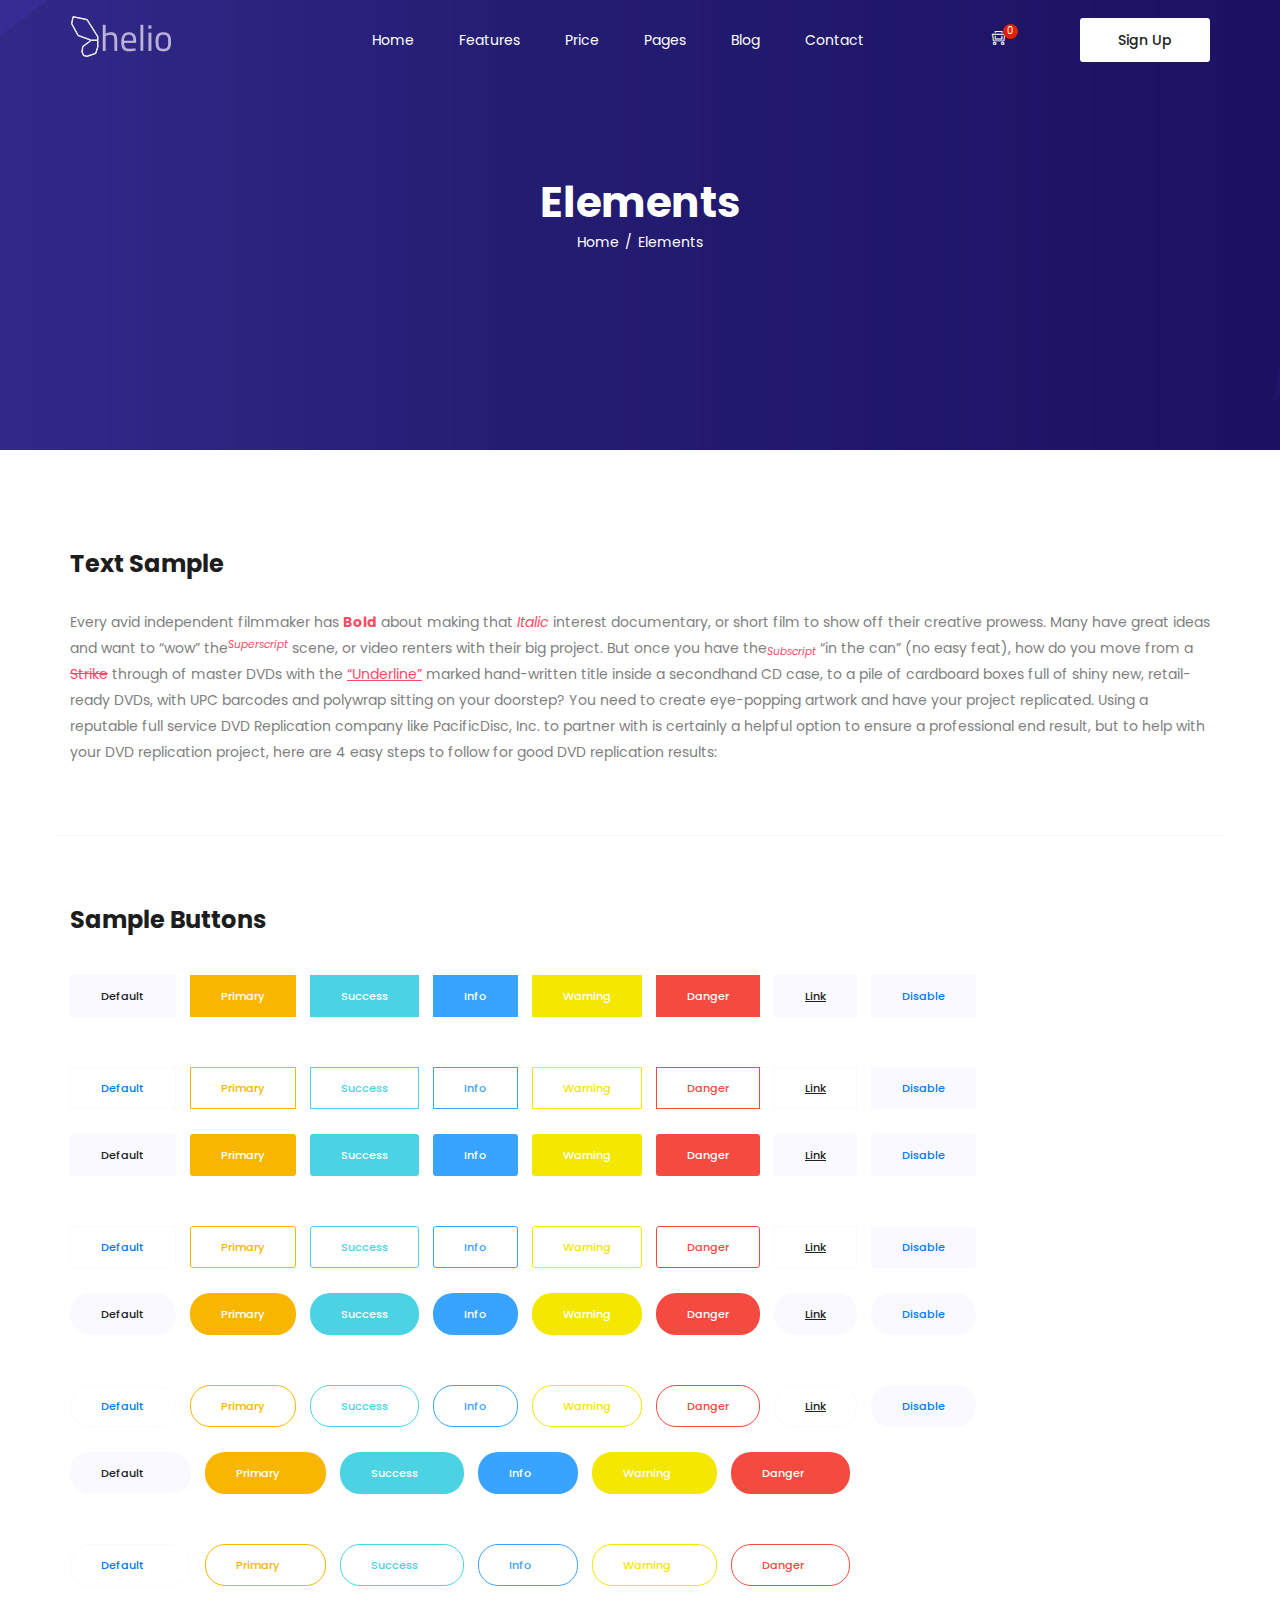
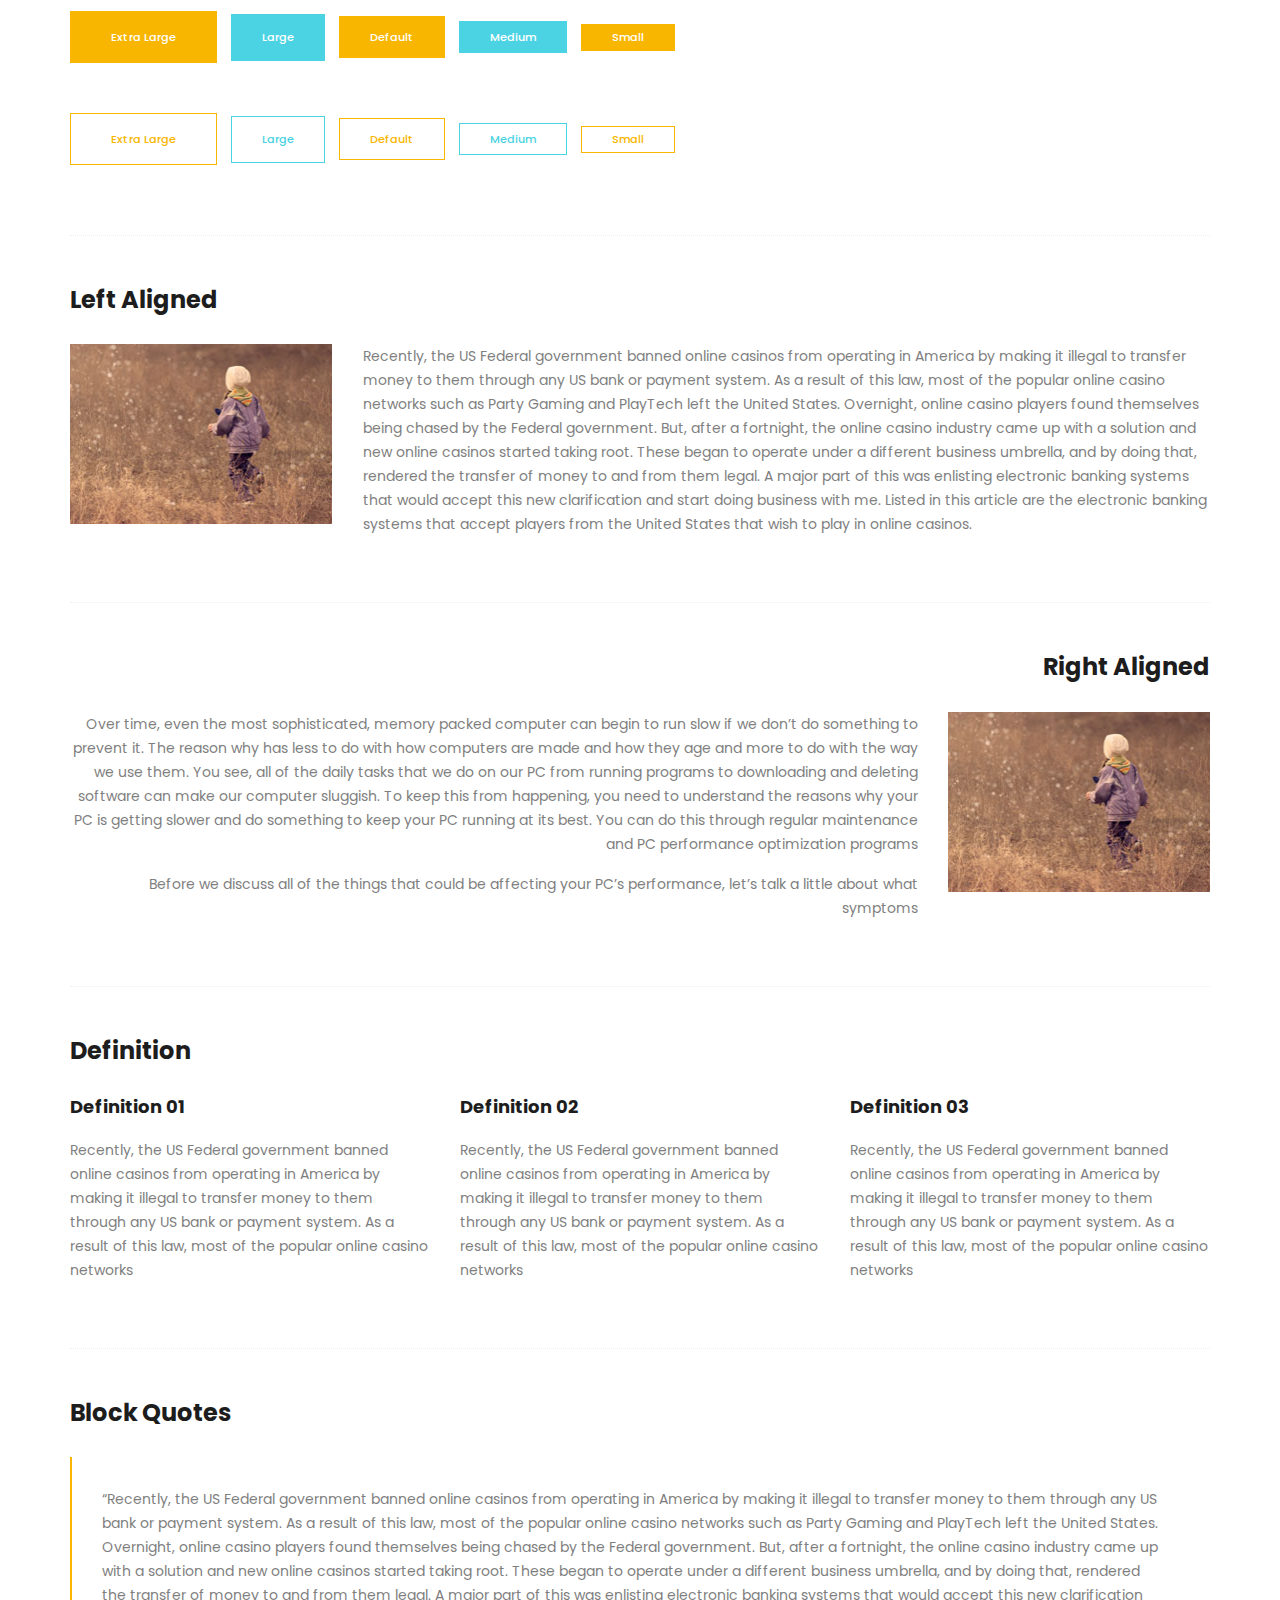
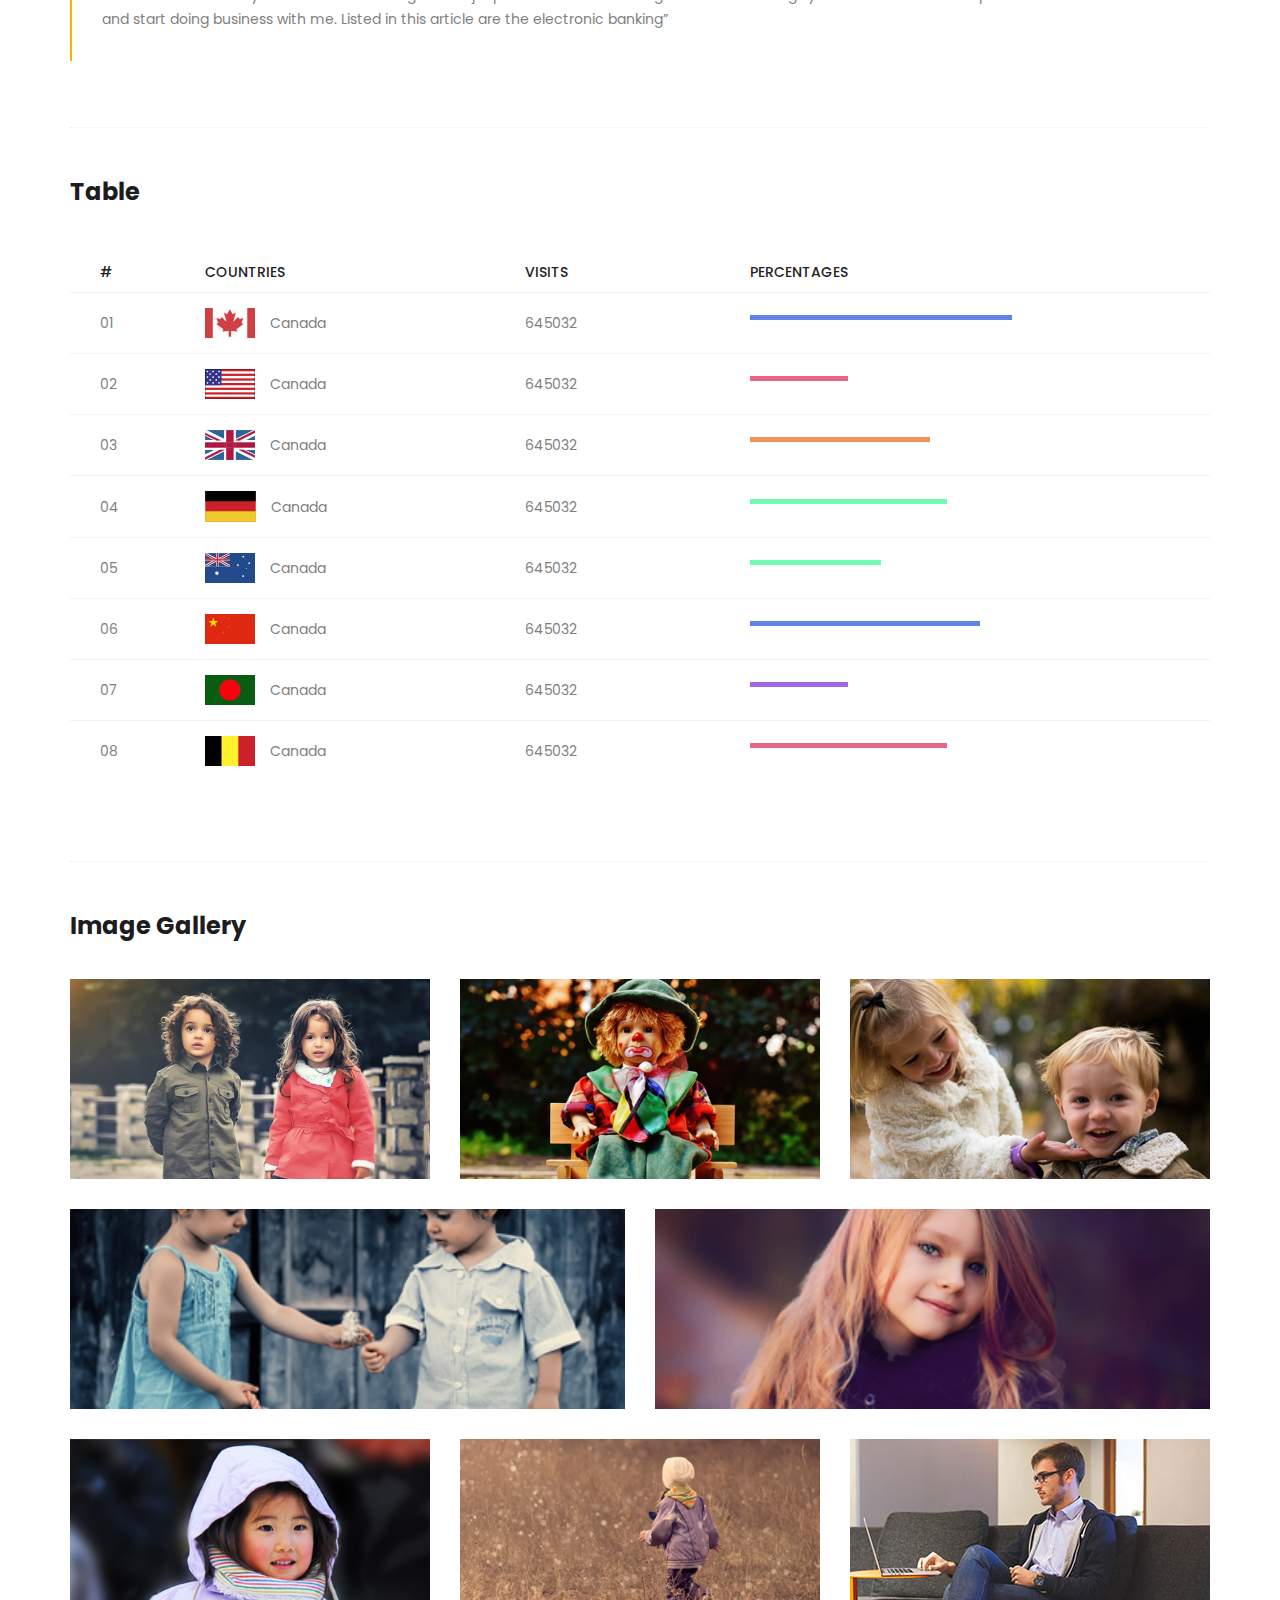
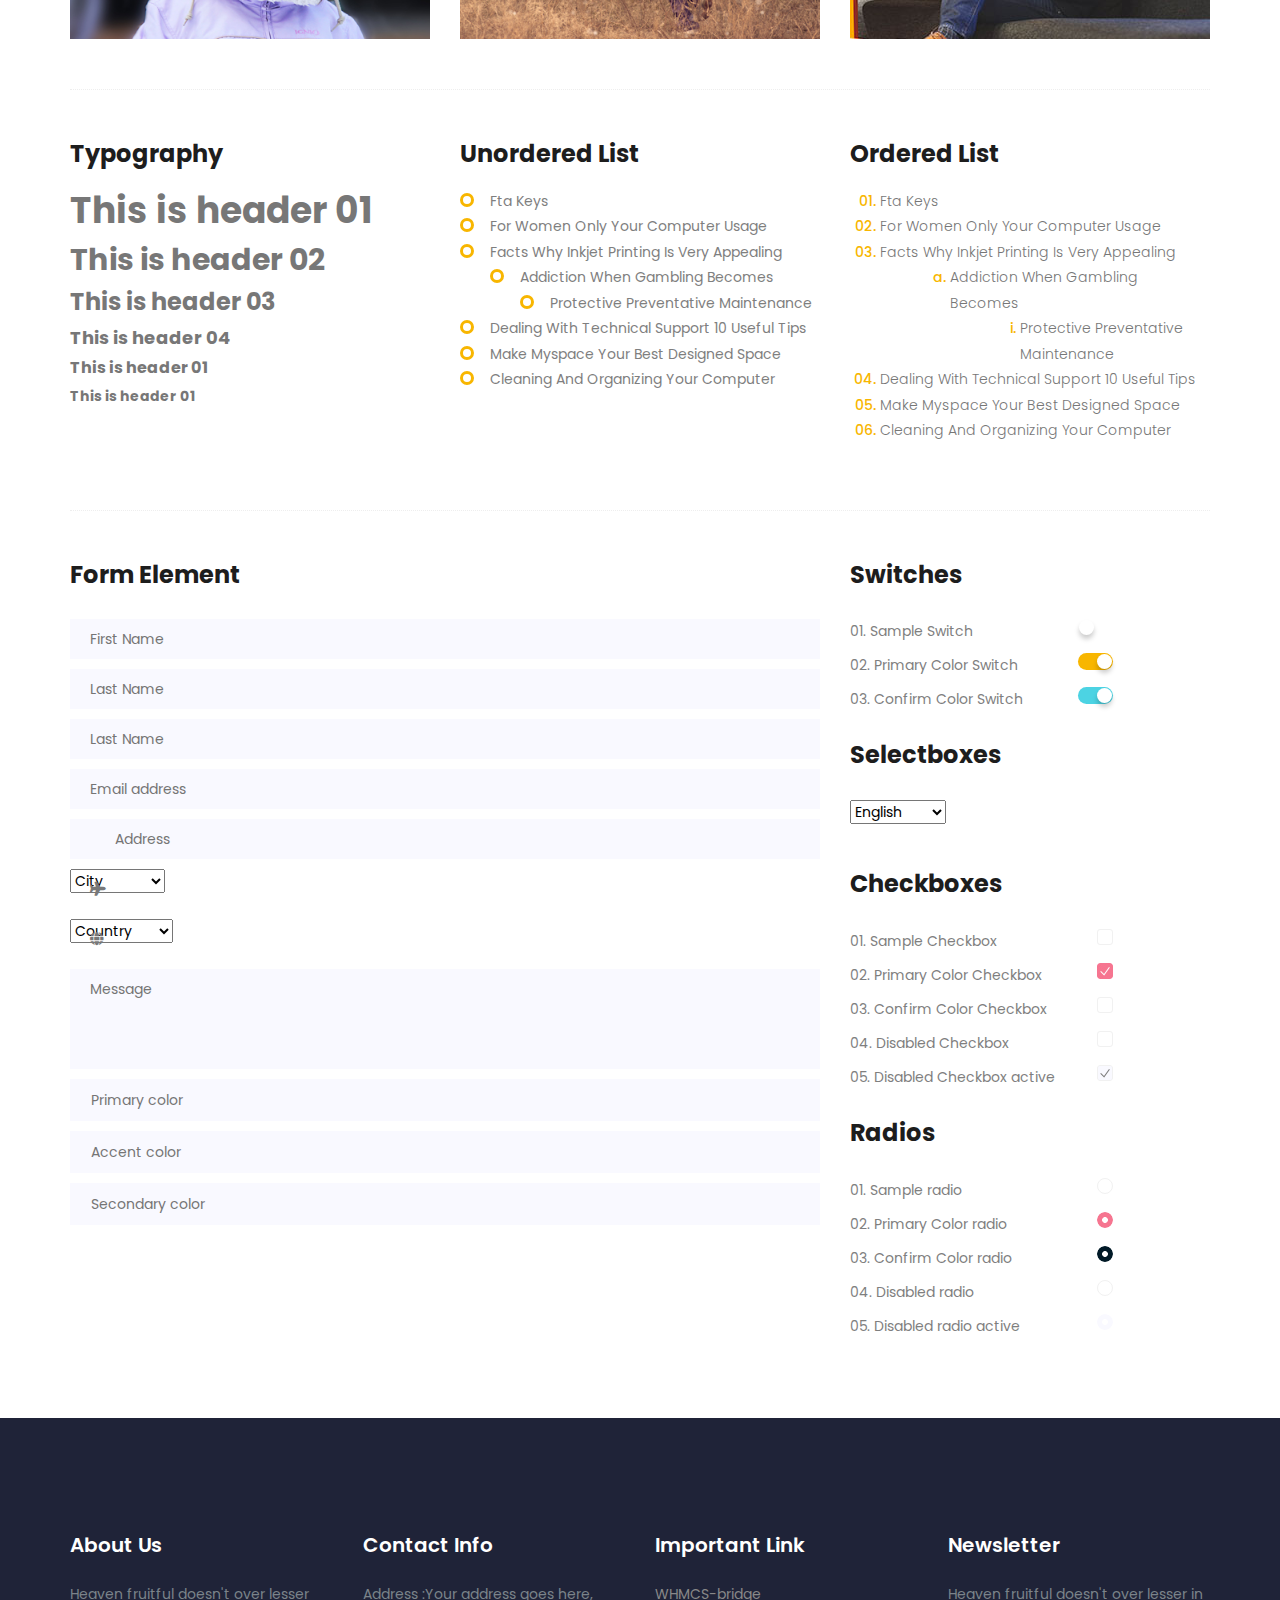
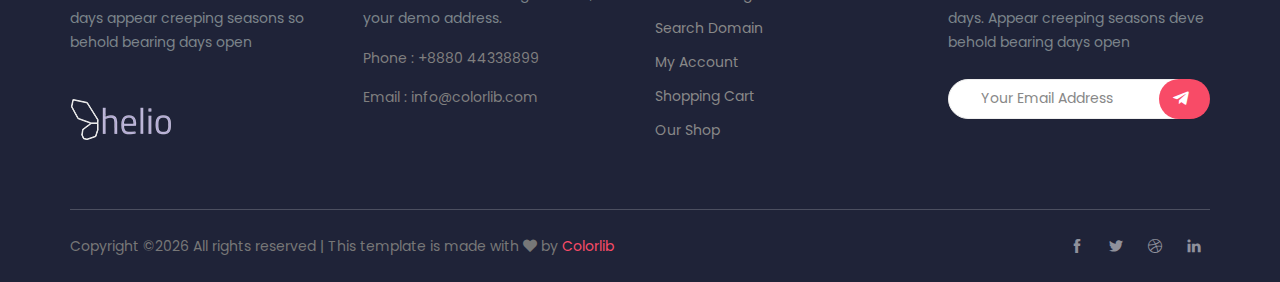
==== element.html @ bdad7393 "Helio" ====
<!doctype html>
<html lang="en">
<head>
    <!-- Required meta tags -->
    <meta charset="utf-8">
    <meta name="viewport" content="width=device-width, initial-scale=1, shrink-to-fit=no">
    <link rel="icon" href="img/favicon.png" type="image/png">
    <title>Favison SAAS</title>
    <!-- Bootstrap CSS -->
    <link rel="stylesheet" href="css/bootstrap.css">
    <link rel="stylesheet" href="css/themify-icons.css">
    <link rel="stylesheet" href="vendors/fontawesome/css/all.min.css">
    <link rel="stylesheet" href="vendors/owl-carousel/owl.carousel.min.css">
    <link rel="stylesheet" href="vendors/animate-css/animate.css">
    <!-- main css -->
    <link rel="stylesheet" href="css/style.css">
    <link rel="stylesheet" href="css/responsive.css">
</head>
<body>

    <!--================Header Menu Area =================-->
    <header class="header_area">    
        <div class="main_menu">
            <nav class="navbar navbar-expand-lg navbar-light">
                <div class="container">
                    <!-- Brand and toggle get grouped for better mobile display -->
                    <a class="navbar-brand logo_h" href="index.html"><img src="img/logo.png" alt=""></a>
                    <button class="navbar-toggler" type="button" data-toggle="collapse" data-target="#navbarSupportedContent" aria-controls="navbarSupportedContent" aria-expanded="false" aria-label="Toggle navigation">
                        <span class="icon-bar"></span>
                        <span class="icon-bar"></span>
                        <span class="icon-bar"></span>
                    </button>
                    <!-- Collect the nav links, forms, and other content for toggling -->
                    <div class="collapse navbar-collapse offset" id="navbarSupportedContent">
                        <ul class="nav navbar-nav menu_nav ml-auto">
                            <li class="nav-item"><a class="nav-link" href="index.html">Home</a></li> 
                            <li class="nav-item"><a class="nav-link" href="feature.html">Features</a></li> 
                            <li class="nav-item"><a class="nav-link" href="price.html">Price</a></li>     
                            <li class="nav-item submenu dropdown">
                                <a href="#" class="nav-link dropdown-toggle" data-toggle="dropdown" role="button" aria-haspopup="true" aria-expanded="false">Pages</a>
                                <ul class="dropdown-menu">
                                    <li class="nav-item"><a class="nav-link" href="feature.html">Features</a></li> 
                                    <li class="nav-item"><a class="nav-link" href="price.html">Price</a></li>
                                    <li class="nav-item"><a class="nav-link" href="element.html">Element</a></li>
                                </ul>
                            </li>
                            <li class="nav-item submenu dropdown">
                                <a href="#" class="nav-link dropdown-toggle" data-toggle="dropdown" role="button" aria-haspopup="true" aria-expanded="false">Blog</a>
                                <ul class="dropdown-menu">
                                    <li class="nav-item"><a class="nav-link" href="blog.html">Blog</a></li>
                                    <li class="nav-item"><a class="nav-link" href="single-blog.html">Blog Details</a></li>
                                </ul>
                            </li> 
                            <li class="nav-item"><a class="nav-link" href="contact.html">Contact</a></li>
                        </ul>
                    </div>
                    <div class="right-button">
                        <ul>
                            <li class="shop-icon"><a href="#"><i class="ti-shopping-cart-full"></i><span>0</span></a></li>
                            <li><a class="sign_up" href="">Sign Up</a></li>
                        </ul>
                    </div> 
                </div>
            </nav>
        </div>
    </header>
    <!--================Header Menu Area =================-->


    <!--================Hero Banner Area Start =================-->
    <section class="hero-banner d-flex align-items-center">
        <div class="container text-center">
            <h2>Elements</h2>
            <nav aria-label="breadcrumb" class="banner-breadcrumb">
                <ol class="breadcrumb">
                    <li class="breadcrumb-item"><a href="#">Home</a></li>
                    <li class="breadcrumb-item active" aria-current="page">Elements</li>
                </ol>
            </nav>
        </div>
    </section>
    <!--================Hero Banner Area End =================-->


        <!-- Start Sample Area -->
      <section class="sample-text-area">
        <div class="container">
          <h3 class="text-heading title_color">Text Sample</h3>
          <p class="sample-text">
            Every avid independent filmmaker has <b>Bold</b> about making that <i>Italic</i> interest documentary, or short film to show off their creative prowess. Many have great ideas and want to “wow” the<sup>Superscript</sup> scene, or video renters with their big project.  But once you have the<sub>Subscript</sub> “in the can” (no easy feat), how do you move from a <del>Strike</del> through of master DVDs with the <u>“Underline”</u> marked hand-written title inside a secondhand CD case, to a pile of cardboard boxes full of shiny new, retail-ready DVDs, with UPC barcodes and polywrap sitting on your doorstep?  You need to create eye-popping artwork and have your project replicated. Using a reputable full service DVD Replication company like PacificDisc, Inc. to partner with is certainly a helpful option to ensure a professional end result, but to help with your DVD replication project, here are 4 easy steps to follow for good DVD replication results: 

          </p>
        </div>
      </section>
      <!-- End Sample Area -->
      <!-- Start Button -->
      <section class="button-area">
        <div class="container border-top-generic">
          <h3 class="text-heading title_color">Sample Buttons</h3>
          <div class="button-group-area">
            <a href="#" class="genric-btn default">Default</a>
            <a href="#" class="genric-btn primary">Primary</a>
            <a href="#" class="genric-btn success">Success</a>
            <a href="#" class="genric-btn info">Info</a>
            <a href="#" class="genric-btn warning">Warning</a>
            <a href="#" class="genric-btn danger">Danger</a>
            <a href="#" class="genric-btn link">Link</a>
            <a href="#" class="genric-btn disable">Disable</a>
          </div>
          <div class="button-group-area mt-10">
            <a href="#" class="genric-btn default-border">Default</a>
            <a href="#" class="genric-btn primary-border">Primary</a>
            <a href="#" class="genric-btn success-border">Success</a>
            <a href="#" class="genric-btn info-border">Info</a>
            <a href="#" class="genric-btn warning-border">Warning</a>
            <a href="#" class="genric-btn danger-border">Danger</a>
            <a href="#" class="genric-btn link-border">Link</a>
            <a href="#" class="genric-btn disable">Disable</a>
          </div>
          <div class="button-group-area mt-40">
            <a href="#" class="genric-btn default radius">Default</a>
            <a href="#" class="genric-btn primary radius">Primary</a>
            <a href="#" class="genric-btn success radius">Success</a>
            <a href="#" class="genric-btn info radius">Info</a>
            <a href="#" class="genric-btn warning radius">Warning</a>
            <a href="#" class="genric-btn danger radius">Danger</a>
            <a href="#" class="genric-btn link radius">Link</a>
            <a href="#" class="genric-btn disable radius">Disable</a>
          </div>
          <div class="button-group-area mt-10">
            <a href="#" class="genric-btn default-border radius">Default</a>
            <a href="#" class="genric-btn primary-border radius">Primary</a>
            <a href="#" class="genric-btn success-border radius">Success</a>
            <a href="#" class="genric-btn info-border radius">Info</a>
            <a href="#" class="genric-btn warning-border radius">Warning</a>
            <a href="#" class="genric-btn danger-border radius">Danger</a>
            <a href="#" class="genric-btn link-border radius">Link</a>
            <a href="#" class="genric-btn disable radius">Disable</a>
          </div>
          <div class="button-group-area mt-40">
            <a href="#" class="genric-btn default circle">Default</a>
            <a href="#" class="genric-btn primary circle">Primary</a>
            <a href="#" class="genric-btn success circle">Success</a>
            <a href="#" class="genric-btn info circle">Info</a>
            <a href="#" class="genric-btn warning circle">Warning</a>
            <a href="#" class="genric-btn danger circle">Danger</a>
            <a href="#" class="genric-btn link circle">Link</a>
            <a href="#" class="genric-btn disable circle">Disable</a>
          </div>
          <div class="button-group-area mt-10">
            <a href="#" class="genric-btn default-border circle">Default</a>
            <a href="#" class="genric-btn primary-border circle">Primary</a>
            <a href="#" class="genric-btn success-border circle">Success</a>
            <a href="#" class="genric-btn info-border circle">Info</a>
            <a href="#" class="genric-btn warning-border circle">Warning</a>
            <a href="#" class="genric-btn danger-border circle">Danger</a>
            <a href="#" class="genric-btn link-border circle">Link</a>
            <a href="#" class="genric-btn disable circle">Disable</a>
          </div>
          <div class="button-group-area mt-40">
            <a href="#" class="genric-btn default circle arrow">Default<span class="lnr lnr-arrow-right"></span></a>
            <a href="#" class="genric-btn primary circle arrow">Primary<span class="lnr lnr-arrow-right"></span></a>
            <a href="#" class="genric-btn success circle arrow">Success<span class="lnr lnr-arrow-right"></span></a>
            <a href="#" class="genric-btn info circle arrow">Info<span class="lnr lnr-arrow-right"></span></a>
            <a href="#" class="genric-btn warning circle arrow">Warning<span class="lnr lnr-arrow-right"></span></a>
            <a href="#" class="genric-btn danger circle arrow">Danger<span class="lnr lnr-arrow-right"></span></a>
          </div>
          <div class="button-group-area mt-10">
            <a href="#" class="genric-btn default-border circle arrow">Default<span class="lnr lnr-arrow-right"></span></a>
            <a href="#" class="genric-btn primary-border circle arrow">Primary<span class="lnr lnr-arrow-right"></span></a>
            <a href="#" class="genric-btn success-border circle arrow">Success<span class="lnr lnr-arrow-right"></span></a>
            <a href="#" class="genric-btn info-border circle arrow">Info<span class="lnr lnr-arrow-right"></span></a>
            <a href="#" class="genric-btn warning-border circle arrow">Warning<span class="lnr lnr-arrow-right"></span></a>
            <a href="#" class="genric-btn danger-border circle arrow">Danger<span class="lnr lnr-arrow-right"></span></a>
          </div>
          <div class="button-group-area mt-40">
            <a href="#" class="genric-btn primary e-large">Extra Large</a>
            <a href="#" class="genric-btn success large">Large</a>
            <a href="#" class="genric-btn primary">Default</a>
            <a href="#" class="genric-btn success medium">Medium</a>
            <a href="#" class="genric-btn primary small">Small</a>
          </div>
          <div class="button-group-area mt-10">
            <a href="#" class="genric-btn primary-border e-large">Extra Large</a>
            <a href="#" class="genric-btn success-border large">Large</a>
            <a href="#" class="genric-btn primary-border">Default</a>
            <a href="#" class="genric-btn success-border medium">Medium</a>
            <a href="#" class="genric-btn primary-border small">Small</a>
          </div>
        </div>
      </section>
      <!-- End Button -->
      <!-- Start Align Area -->
      <div class="whole-wrap">
        <div class="container">
          <div class="section-top-border">
            <h3 class="mb-30 title_color">Left Aligned</h3>
            <div class="row">
              <div class="col-md-3">
                <img src="img/elements/d.jpg" alt="" class="img-fluid">
              </div>
              <div class="col-md-9 mt-sm-20 left-align-p">
                <p>Recently, the US Federal government banned online casinos from operating in America by making it illegal to transfer money to them through any US bank or payment system. As a result of this law, most of the popular online casino networks such as Party Gaming and PlayTech left the United States. Overnight, online casino players found themselves being chased by the Federal government. But, after a fortnight, the online casino industry came up with a solution and new online casinos started taking root. These began to operate under a different business umbrella, and by doing that, rendered the transfer of money to and from them legal. A major part of this was enlisting electronic banking systems that would accept this new clarification and start doing business with me. Listed in this article are the electronic banking systems that accept players from the United States that wish to play in online casinos.</p>
              </div>
            </div>
          </div>
          <div class="section-top-border text-right">
            <h3 class="mb-30 title_color">Right Aligned</h3>
            <div class="row">
              <div class="col-md-9">
                <p class="text-right">Over time, even the most sophisticated, memory packed computer can begin to run slow if we don’t do something to prevent it. The reason why has less to do with how computers are made and how they age and more to do with the way we use them. You see, all of the daily tasks that we do on our PC from running programs to downloading and deleting software can make our computer sluggish. To keep this from happening, you need to understand the reasons why your PC is getting slower and do something to keep your PC running at its best. You can do this through regular maintenance and PC performance optimization programs</p>
                <p class="text-right">Before we discuss all of the things that could be affecting your PC’s performance, let’s talk a little about what symptoms</p>
              </div>
              <div class="col-md-3">
                <img src="img/elements/d.jpg" alt="" class="img-fluid">
              </div>
            </div>
          </div>
          <div class="section-top-border">
            <h3 class="mb-30 title_color">Definition</h3>
            <div class="row">
              <div class="col-md-4">
                <div class="single-defination">
                  <h4 class="mb-20">Definition 01</h4>
                  <p>Recently, the US Federal government banned online casinos from operating in America by making it illegal to transfer money to them through any US bank or payment system. As a result of this law, most of the popular online casino networks</p>
                </div>
              </div>
              <div class="col-md-4">
                <div class="single-defination">
                  <h4 class="mb-20">Definition 02</h4>
                  <p>Recently, the US Federal government banned online casinos from operating in America by making it illegal to transfer money to them through any US bank or payment system. As a result of this law, most of the popular online casino networks</p>
                </div>
              </div>
              <div class="col-md-4">
                <div class="single-defination">
                  <h4 class="mb-20">Definition 03</h4>
                  <p>Recently, the US Federal government banned online casinos from operating in America by making it illegal to transfer money to them through any US bank or payment system. As a result of this law, most of the popular online casino networks</p>
                </div>
              </div>
            </div>
          </div>
          <div class="section-top-border">
            <h3 class="mb-30 title_color">Block Quotes</h3>
            <div class="row">
              <div class="col-lg-12">
                <blockquote class="generic-blockquote">
                  “Recently, the US Federal government banned online casinos from operating in America by making it illegal to transfer money to them through any US bank or payment system. As a result of this law, most of the popular online casino networks such as Party Gaming and PlayTech left the United States. Overnight, online casino players found themselves being chased by the Federal government. But, after a fortnight, the online casino industry came up with a solution and new online casinos started taking root. These began to operate under a different business umbrella, and by doing that, rendered the transfer of money to and from them legal. A major part of this was enlisting electronic banking systems that would accept this new clarification and start doing business with me. Listed in this article are the electronic banking” 
                </blockquote>
              </div>
            </div>
          </div>
          <div class="section-top-border">
            <h3 class="mb-30 title_color">Table</h3>
            <div class="progress-table-wrap">
              <div class="progress-table">
                <div class="table-head">
                  <div class="serial">#</div>
                  <div class="country">Countries</div>
                  <div class="visit">Visits</div>
                  <div class="percentage">Percentages</div>
                </div>
                <div class="table-row">
                  <div class="serial">01</div>
                  <div class="country"> <img src="img/elements/f1.jpg" alt="flag">Canada</div>
                  <div class="visit">645032</div>
                  <div class="percentage">
                    <div class="progress">
                      <div class="progress-bar color-1" role="progressbar" style="width: 80%" aria-valuenow="80" aria-valuemin="0" aria-valuemax="100"></div>
                    </div>
                  </div>
                </div>
                <div class="table-row">
                  <div class="serial">02</div>
                  <div class="country"> <img src="img/elements/f2.jpg" alt="flag">Canada</div>
                  <div class="visit">645032</div>
                  <div class="percentage">
                    <div class="progress">
                      <div class="progress-bar color-2" role="progressbar" style="width: 30%" aria-valuenow="30" aria-valuemin="0" aria-valuemax="100"></div>
                    </div>
                  </div>
                </div>
                <div class="table-row">
                  <div class="serial">03</div>
                  <div class="country"> <img src="img/elements/f3.jpg" alt="flag">Canada</div>
                  <div class="visit">645032</div>
                  <div class="percentage">
                    <div class="progress">
                      <div class="progress-bar color-3" role="progressbar" style="width: 55%" aria-valuenow="55" aria-valuemin="0" aria-valuemax="100"></div>
                    </div>
                  </div>
                </div>
                <div class="table-row">
                  <div class="serial">04</div>
                  <div class="country"> <img src="img/elements/f4.jpg" alt="flag">Canada</div>
                  <div class="visit">645032</div>
                  <div class="percentage">
                    <div class="progress">
                      <div class="progress-bar color-4" role="progressbar" style="width: 60%" aria-valuenow="60" aria-valuemin="0" aria-valuemax="100"></div>
                    </div>
                  </div>
                </div>
                <div class="table-row">
                  <div class="serial">05</div>
                  <div class="country"> <img src="img/elements/f5.jpg" alt="flag">Canada</div>
                  <div class="visit">645032</div>
                  <div class="percentage">
                    <div class="progress">
                      <div class="progress-bar color-5" role="progressbar" style="width: 40%" aria-valuenow="40" aria-valuemin="0" aria-valuemax="100"></div>
                    </div>
                  </div>
                </div>
                <div class="table-row">
                  <div class="serial">06</div>
                  <div class="country"> <img src="img/elements/f6.jpg" alt="flag">Canada</div>
                  <div class="visit">645032</div>
                  <div class="percentage">
                    <div class="progress">
                      <div class="progress-bar color-6" role="progressbar" style="width: 70%" aria-valuenow="70" aria-valuemin="0" aria-valuemax="100"></div>
                    </div>
                  </div>
                </div>
                <div class="table-row">
                  <div class="serial">07</div>
                  <div class="country"> <img src="img/elements/f7.jpg" alt="flag">Canada</div>
                  <div class="visit">645032</div>
                  <div class="percentage">
                    <div class="progress">
                      <div class="progress-bar color-7" role="progressbar" style="width: 30%" aria-valuenow="30" aria-valuemin="0" aria-valuemax="100"></div>
                    </div>
                  </div>
                </div>
                <div class="table-row">
                  <div class="serial">08</div>
                  <div class="country"> <img src="img/elements/f8.jpg" alt="flag">Canada</div>
                  <div class="visit">645032</div>
                  <div class="percentage">
                    <div class="progress">
                      <div class="progress-bar color-8" role="progressbar" style="width: 60%" aria-valuenow="60" aria-valuemin="0" aria-valuemax="100"></div>
                    </div>
                  </div>
                </div>
              </div>
            </div>
          </div>
          <div class="section-top-border">
            <h3 class="title_color">Image Gallery</h3>
            <div class="row gallery-item">
              <div class="col-md-4">
                <a href="img/elements/g1.jpg" class="img-gal"><div class="single-gallery-image" style="background: url(img/elements/g1.jpg);"></div></a>
              </div>
              <div class="col-md-4">
                <a href="img/elements/g2.jpg" class="img-gal"><div class="single-gallery-image" style="background: url(img/elements/g2.jpg);"></div></a>
              </div>
              <div class="col-md-4">
                <a href="img/elements/g3.jpg" class="img-gal"><div class="single-gallery-image" style="background: url(img/elements/g3.jpg);"></div></a>
              </div>
              <div class="col-md-6">
                <a href="img/elements/g4.jpg" class="img-gal"><div class="single-gallery-image" style="background: url(img/elements/g4.jpg);"></div></a>
              </div>
              <div class="col-md-6">
                <a href="img/elements/g5.jpg" class="img-gal"><div class="single-gallery-image" style="background: url(img/elements/g5.jpg);"></div></a>
              </div>
              <div class="col-md-4">
                <a href="img/elements/g6.jpg" class="img-gal"><div class="single-gallery-image" style="background: url(img/elements/g6.jpg);"></div></a>
              </div>
              <div class="col-md-4">
                <a href="img/elements/g7.jpg" class="img-gal"><div class="single-gallery-image" style="background: url(img/elements/g7.jpg);"></div></a>
              </div>
              <div class="col-md-4">
                <a href="img/elements/g8.jpg" class="img-gal"><div class="single-gallery-image" style="background: url(img/elements/g8.jpg);"></div></a>
              </div>
            </div>
          </div>
          <div class="section-top-border">
            <div class="row">
              <div class="col-lg-4 col-sm-6 typo-sec">
                <h3 class="mb-20 title_color">Typography</h3>
                <div class="typography">
                  <h1 class="typo-list">This is header 01</h1>
                  <h2 class="typo-list">This is header 02</h2>
                  <h3 class="typo-list">This is header 03</h3>
                  <h4 class="typo-list">This is header 04</h4>
                  <h5 class="typo-list">This is header 01</h5>
                  <h6 class="typo-list">This is header 01</h6>
                </div>
              </div>
              <div class="col-lg-4 col-sm-6 mt-sm-30 typo-sec">
                <h3 class="mb-20 title_color">Unordered List</h3>
                <div class="">
                  <ul class="unordered-list">
                    <li>Fta Keys</li>
                    <li>For Women Only Your Computer Usage</li>
                    <li>Facts Why Inkjet Printing Is Very Appealing
                      <ul>
                        <li>Addiction When Gambling Becomes
                          <ul>
                            <li>Protective Preventative Maintenance</li>
                          </ul>
                        </li>
                      </ul>
                    </li>
                    <li>Dealing With Technical Support 10 Useful Tips</li>
                    <li>Make Myspace Your Best Designed Space</li>
                    <li>Cleaning And Organizing Your Computer</li>
                  </ul>
                </div>
              </div>
              <div class="col-lg-4 col-sm-6 mt-sm-30 typo-sec">
                <h3 class="mb-20 title_color">Ordered List</h3>
                <div class="">
                  <ol class="ordered-list">
                    <li><span>Fta Keys</span></li>
                    <li><span>For Women Only Your Computer Usage</span></li>
                    <li><span>Facts Why Inkjet Printing Is Very Appealing</span>
                      <ol class="ordered-list-alpha">
                        <li><span>Addiction When Gambling Becomes</span>
                          <ol class="ordered-list-roman">
                            <li><span>Protective Preventative Maintenance</span></li>
                          </ol>
                        </li>
                      </ol>
                    </li>
                    <li><span>Dealing With Technical Support 10 Useful Tips</span></li>
                    <li><span>Make Myspace Your Best Designed Space</span></li>
                    <li><span>Cleaning And Organizing Your Computer</span></li>
                  </ol>
                </div>
              </div>
            </div>
          </div>
          <div class="section-top-border">
            <div class="row">
              <div class="col-lg-8 col-md-8">
                <h3 class="mb-30 title_color">Form Element</h3>
                <form action="#">
                  <div class="mt-10">
                    <input type="text" name="first_name" placeholder="First Name" onfocus="this.placeholder = ''" onblur="this.placeholder = 'First Name'" required class="single-input">
                  </div>
                  <div class="mt-10">
                    <input type="text" name="last_name" placeholder="Last Name" onfocus="this.placeholder = ''" onblur="this.placeholder = 'Last Name'" required class="single-input">
                  </div>
                  <div class="mt-10">
                    <input type="text" name="last_name" placeholder="Last Name" onfocus="this.placeholder = ''" onblur="this.placeholder = 'Last Name'" required class="single-input">
                  </div>
                  <div class="mt-10">
                    <input type="email" name="EMAIL" placeholder="Email address" onfocus="this.placeholder = ''" onblur="this.placeholder = 'Email address'" required class="single-input">
                  </div>
                  <div class="input-group-icon mt-10">
                    <div class="icon"><i class="fa fa-thumb-tack" aria-hidden="true"></i></div>
                    <input type="text" name="address" placeholder="Address" onfocus="this.placeholder = ''" onblur="this.placeholder = 'Address'" required class="single-input">
                  </div>
                  <div class="input-group-icon mt-10">
                    <div class="icon"><i class="fa fa-plane" aria-hidden="true"></i></div>
                    <div class="form-select" id="default-select">
                      <select>
                        <option value="1">City</option>
                        <option value="1">Dhaka</option>
                        <option value="1">Dilli</option>
                        <option value="1">Newyork</option>
                        <option value="1">Islamabad</option>
                      </select>
                    </div>
                  </div>
                  <div class="input-group-icon mt-10">
                    <div class="icon"><i class="fa fa-globe" aria-hidden="true"></i></div>
                    <div class="form-select" id="default-select2">
                      <select>
                        <option value="1">Country</option>
                        <option value="1">Bangladesh</option>
                        <option value="1">India</option>
                        <option value="1">England</option>
                        <option value="1">Srilanka</option>
                      </select>
                    </div>
                  </div>
                  
                  <div class="mt-10">
                    <textarea class="single-textarea" placeholder="Message" onfocus="this.placeholder = ''" onblur="this.placeholder = 'Message'" required></textarea>
                  </div>
                  <div class="mt-10">
                    <input type="text" name="first_name" placeholder="Primary color" onfocus="this.placeholder = ''" onblur="this.placeholder = 'Primary color'" required class="single-input-primary">
                  </div>
                  <div class="mt-10">
                    <input type="text" name="first_name" placeholder="Accent color" onfocus="this.placeholder = ''" onblur="this.placeholder = 'Accent color'" required class="single-input-accent">
                  </div>
                  <div class="mt-10">
                    <input type="text" name="first_name" placeholder="Secondary color" onfocus="this.placeholder = ''" onblur="this.placeholder = 'Secondary color'" required class="single-input-secondary">
                  </div>
                </form>
              </div>
              <div class="col-lg-3 col-md-4 mt-sm-30 element-wrap">
                <div class="single-element-widget">
                  <h3 class="mb-30 title_color">Switches</h3>
                  <div class="switch-wrap d-flex justify-content-between">
                    <p>01. Sample Switch</p>
                    <div class="primary-switch">
                      <input type="checkbox" id="default-switch">
                      <label for="default-switch"></label>
                    </div>
                  </div>
                  <div class="switch-wrap d-flex justify-content-between">
                    <p>02. Primary Color Switch</p>
                    <div class="primary-switch">
                      <input type="checkbox" id="primary-switch" checked>
                      <label for="primary-switch"></label>
                    </div>
                  </div>
                  <div class="switch-wrap d-flex justify-content-between">
                    <p>03. Confirm Color Switch</p>
                    <div class="confirm-switch">
                      <input type="checkbox" id="confirm-switch" checked>
                      <label for="confirm-switch"></label>
                    </div>
                  </div>
                </div>
                <div class="single-element-widget">
                  <h3 class="mb-30 title_color">Selectboxes</h3>
                  <div class="default-select" id="default-select">
                    <select>
                      <option value="1">English</option>
                      <option value="1">Spanish</option>
                      <option value="1">Arabic</option>
                      <option value="1">Portuguise</option>
                      <option value="1">Bengali</option>
                    </select>
                  </div>
                </div>
                <div class="single-element-widget">
                  <h3 class="mb-30 title_color">Checkboxes</h3>
                  <div class="switch-wrap d-flex justify-content-between">
                    <p>01. Sample Checkbox</p>
                    <div class="primary-checkbox">
                      <input type="checkbox" id="default-checkbox">
                      <label for="default-checkbox"></label>
                    </div>
                  </div>
                  <div class="switch-wrap d-flex justify-content-between">
                    <p>02. Primary Color Checkbox</p>
                    <div class="primary-checkbox">
                      <input type="checkbox" id="primary-checkbox" checked>
                      <label for="primary-checkbox"></label>
                    </div>
                  </div>
                  <div class="switch-wrap d-flex justify-content-between">
                    <p>03. Confirm Color Checkbox</p>
                    <div class="confirm-checkbox">
                      <input type="checkbox" id="confirm-checkbox">
                      <label for="confirm-checkbox"></label>
                    </div>
                  </div>
                  <div class="switch-wrap d-flex justify-content-between">
                    <p>04. Disabled Checkbox</p>
                    <div class="disabled-checkbox">
                      <input type="checkbox" id="disabled-checkbox" disabled>
                      <label for="disabled-checkbox"></label>
                    </div>
                  </div>
                  <div class="switch-wrap d-flex justify-content-between">
                    <p>05. Disabled Checkbox active</p>
                    <div class="disabled-checkbox">
                      <input type="checkbox" id="disabled-checkbox-active" checked disabled>
                      <label for="disabled-checkbox-active"></label>
                    </div>
                  </div>
                </div>
                <div class="single-element-widget">
                  <h3 class="mb-30 title_color">Radios</h3>
                  <div class="switch-wrap d-flex justify-content-between">
                    <p>01. Sample radio</p>
                    <div class="primary-radio">
                      <input type="checkbox" id="default-radio">
                      <label for="default-radio"></label>
                    </div>
                  </div>
                  <div class="switch-wrap d-flex justify-content-between">
                    <p>02. Primary Color radio</p>
                    <div class="primary-radio">
                      <input type="checkbox" id="primary-radio" checked>
                      <label for="primary-radio"></label>
                    </div>
                  </div>
                  <div class="switch-wrap d-flex justify-content-between">
                    <p>03. Confirm Color radio</p>
                    <div class="confirm-radio">
                      <input type="checkbox" id="confirm-radio" checked>
                      <label for="confirm-radio"></label>
                    </div>
                  </div>
                  <div class="switch-wrap d-flex justify-content-between">
                    <p>04. Disabled radio</p>
                    <div class="disabled-radio">
                      <input type="checkbox" id="disabled-radio" disabled>
                      <label for="disabled-radio"></label>
                    </div>
                  </div>
                  <div class="switch-wrap d-flex justify-content-between">
                    <p>05. Disabled radio active</p>
                    <div class="disabled-radio">
                      <input type="checkbox" id="disabled-radio-active" checked disabled>
                      <label for="disabled-radio-active"></label>
                    </div>
                  </div>
                </div>
              </div>
            </div>
          </div>
        </div>
      </div>
      <!-- End Align Area -->

 <!-- ================ start footer Area ================= -->
    <footer class="footer-area">
        <div class="container">
            <div class="row">

                <div class="col-lg-3 col-sm-6 mb-4 mb-xl-0 single-footer-widget">
                    <h4>About Us</h4>
                    <p>Heaven fruitful doesn't over lesser days appear creeping seasons so behold bearing days open</p>
                    <div class="footer-logo">
                        <img src="img/logo.png" alt="">
                    </div>
                </div>

                <div class="col-lg-3 col-sm-6 mb-4 mb-xl-0 single-footer-widget">
                    <h4>Contact Info</h4>
                    <div class="footer-address">
                        <p>Address :Your address goes
                        here, your demo address.</p>
                        <span>Phone : +8880 44338899</span>
                        <span>Email : info@colorlib.com</span>
                    </div>
                </div>

                <div class="col-lg-3 col-sm-6 mb-4 mb-xl-0 single-footer-widget">
                    <h4>Important Link</h4>
                    <ul>
                        <li><a href="#">WHMCS-bridge</a></li>
                        <li><a href="#">Search Domain</a></li>
                        <li><a href="#">My Account</a></li>
                        <li><a href="#">Shopping Cart</a></li>
                        <li><a href="#">Our Shop</a></li>
                    </ul>
                </div>

                <div class="col-lg-3 col-md-8 mb-4 mb-xl-0 single-footer-widget">
                    <h4>Newsletter</h4>
                    <p>Heaven fruitful doesn't over lesser in days. Appear creeping seasons deve behold bearing days open</p>

                    <div class="form-wrap" id="mc_embed_signup">
                        <form target="_blank" action="https://spondonit.us12.list-manage.com/subscribe/post?u=1462626880ade1ac87bd9c93a&amp;id=92a4423d01"
                        method="get">
                        <div class="input-group">
                            <input type="email" class="form-control" name="EMAIL" placeholder="Your Email Address" onfocus="this.placeholder = ''" onblur="this.placeholder = 'Your Email Address '">
                            <div class="input-group-append">
                                <button class="btn click-btn" type="submit">
                                    <i class="fab fa-telegram-plane"></i>
                                </button>
                            </div>
                        </div>
                        <div style="position: absolute; left: -5000px;">
                            <input name="b_36c4fd991d266f23781ded980_aefe40901a" tabindex="-1" value="" type="text">
                        </div>

                        <div class="info"></div>
                    </form>
                </div>

            </div>
        </div>
        <div class="footer-bottom row align-items-center text-center text-lg-left no-gutters">
            <p class="footer-text m-0 col-lg-8 col-md-12"><!-- Link back to Colorlib can't be removed. Template is licensed under CC BY 3.0. -->
Copyright &copy;<script>document.write(new Date().getFullYear());</script> All rights reserved | This template is made with <i class="fa fa-heart" aria-hidden="true"></i> by <a href="https://colorlib.com" target="_blank">Colorlib</a>
<!-- Link back to Colorlib can't be removed. Template is licensed under CC BY 3.0. --></p>
            <div class="col-lg-4 col-md-12 text-center text-lg-right footer-social">
                <a href="#"><i class="ti-facebook"></i></a>
                <a href="#"><i class="ti-twitter-alt"></i></a>
                <a href="#"><i class="ti-dribbble"></i></a>
                <a href="#"><i class="ti-linkedin"></i></a>
            </div>
        </div>
    </div>
</footer>
<!-- ================ End footer Area ================= -->






<!-- Optional JavaScript -->
<!-- jQuery first, then Popper.js, then Bootstrap JS -->
<script src="js/jquery-2.2.4.min.js"></script>
<script src="js/popper.js"></script>
<script src="js/bootstrap.min.js"></script>
<script src="vendors/owl-carousel/owl.carousel.min.js"></script>
<script src="js/jquery.ajaxchimp.min.js"></script>
<script src="js/waypoints.min.js"></script>
<script src="js/mail-script.js"></script>
<script src="js/contact.js"></script>
<script src="js/jquery.form.js"></script>
<script src="js/jquery.validate.min.js"></script>
<script src="js/mail-script.js"></script>
<script src="js/theme.js"></script>
</body>
</html>
---- css/themify-icons.css ----
@font-face {
	font-family: 'themify';
	src:url('../fonts/themify.eot?-fvbane');
	src:url('../fonts/themify.eot?#iefix-fvbane') format('embedded-opentype'),
		url('../fonts/themify.woff?-fvbane') format('woff'),
		url('../fonts/themify.ttf?-fvbane') format('truetype'),
		url('../fonts/themify.svg?-fvbane#themify') format('svg');
	font-weight: normal;
	font-style: normal;
}

[class^="ti-"], [class*=" ti-"] {
	font-family: 'themify';
	speak: none;
	font-style: normal;
	font-weight: normal;
	font-variant: normal;
	text-transform: none;
	line-height: 1;

	/* Better Font Rendering =========== */
	-webkit-font-smoothing: antialiased;
	-moz-osx-font-smoothing: grayscale;
}

.ti-wand:before {
	content: "\e600";
}
.ti-volume:before {
	content: "\e601";
}
.ti-user:before {
	content: "\e602";
}
.ti-unlock:before {
	content: "\e603";
}
.ti-unlink:before {
	content: "\e604";
}
.ti-trash:before {
	content: "\e605";
}
.ti-thought:before {
	content: "\e606";
}
.ti-target:before {
	content: "\e607";
}
.ti-tag:before {
	content: "\e608";
}
.ti-tablet:before {
	content: "\e609";
}
.ti-star:before {
	content: "\e60a";
}
.ti-spray:before {
	content: "\e60b";
}
.ti-signal:before {
	content: "\e60c";
}
.ti-shopping-cart:before {
	content: "\e60d";
}
.ti-shopping-cart-full:before {
	content: "\e60e";
}
.ti-settings:before {
	content: "\e60f";
}
.ti-search:before {
	content: "\e610";
}
.ti-zoom-in:before {
	content: "\e611";
}
.ti-zoom-out:before {
	content: "\e612";
}
.ti-cut:before {
	content: "\e613";
}
.ti-ruler:before {
	content: "\e614";
}
.ti-ruler-pencil:before {
	content: "\e615";
}
.ti-ruler-alt:before {
	content: "\e616";
}
.ti-bookmark:before {
	content: "\e617";
}
.ti-bookmark-alt:before {
	content: "\e618";
}
.ti-reload:before {
	content: "\e619";
}
.ti-plus:before {
	content: "\e61a";
}
.ti-pin:before {
	content: "\e61b";
}
.ti-pencil:before {
	content: "\e61c";
}
.ti-pencil-alt:before {
	content: "\e61d";
}
.ti-paint-roller:before {
	content: "\e61e";
}
.ti-paint-bucket:before {
	content: "\e61f";
}
.ti-na:before {
	content: "\e620";
}
.ti-mobile:before {
	content: "\e621";
}
.ti-minus:before {
	content: "\e622";
}
.ti-medall:before {
	content: "\e623";
}
.ti-medall-alt:before {
	content: "\e624";
}
.ti-marker:before {
	content: "\e625";
}
.ti-marker-alt:before {
	content: "\e626";
}
.ti-arrow-up:before {
	content: "\e627";
}
.ti-arrow-right:before {
	content: "\e628";
}
.ti-arrow-left:before {
	content: "\e629";
}
.ti-arrow-down:before {
	content: "\e62a";
}
.ti-lock:before {
	content: "\e62b";
}
.ti-location-arrow:before {
	content: "\e62c";
}
.ti-link:before {
	content: "\e62d";
}
.ti-layout:before {
	content: "\e62e";
}
.ti-layers:before {
	content: "\e62f";
}
.ti-layers-alt:before {
	content: "\e630";
}
.ti-key:before {
	content: "\e631";
}
.ti-import:before {
	content: "\e632";
}
.ti-image:before {
	content: "\e633";
}
.ti-heart:before {
	content: "\e634";
}
.ti-heart-broken:before {
	content: "\e635";
}
.ti-hand-stop:before {
	content: "\e636";
}
.ti-hand-open:before {
	content: "\e637";
}
.ti-hand-drag:before {
	content: "\e638";
}
.ti-folder:before {
	content: "\e639";
}
.ti-flag:before {
	content: "\e63a";
}
.ti-flag-alt:before {
	content: "\e63b";
}
.ti-flag-alt-2:before {
	content: "\e63c";
}
.ti-eye:before {
	content: "\e63d";
}
.ti-export:before {
	content: "\e63e";
}
.ti-exchange-vertical:before {
	content: "\e63f";
}
.ti-desktop:before {
	content: "\e640";
}
.ti-cup:before {
	content: "\e641";
}
.ti-crown:before {
	content: "\e642";
}
.ti-comments:before {
	content: "\e643";
}
.ti-comment:before {
	content: "\e644";
}
.ti-comment-alt:before {
	content: "\e645";
}
.ti-close:before {
	content: "\e646";
}
.ti-clip:before {
	content: "\e647";
}
.ti-angle-up:before {
	content: "\e648";
}
.ti-angle-right:before {
	content: "\e649";
}
.ti-angle-left:before {
	content: "\e64a";
}
.ti-angle-down:before {
	content: "\e64b";
}
.ti-check:before {
	content: "\e64c";
}
.ti-check-box:before {
	content: "\e64d";
}
.ti-camera:before {
	content: "\e64e";
}
.ti-announcement:before {
	content: "\e64f";
}
.ti-brush:before {
	content: "\e650";
}
.ti-briefcase:before {
	content: "\e651";
}
.ti-bolt:before {
	content: "\e652";
}
.ti-bolt-alt:before {
	content: "\e653";
}
.ti-blackboard:before {
	content: "\e654";
}
.ti-bag:before {
	content: "\e655";
}
.ti-move:before {
	content: "\e656";
}
.ti-arrows-vertical:before {
	content: "\e657";
}
.ti-arrows-horizontal:before {
	content: "\e658";
}
.ti-fullscreen:before {
	content: "\e659";
}
.ti-arrow-top-right:before {
	content: "\e65a";
}
.ti-arrow-top-left:before {
	content: "\e65b";
}
.ti-arrow-circle-up:before {
	content: "\e65c";
}
.ti-arrow-circle-right:before {
	content: "\e65d";
}
.ti-arrow-circle-left:before {
	content: "\e65e";
}
.ti-arrow-circle-down:before {
	content: "\e65f";
}
.ti-angle-double-up:before {
	content: "\e660";
}
.ti-angle-double-right:before {
	content: "\e661";
}
.ti-angle-double-left:before {
	content: "\e662";
}
.ti-angle-double-down:before {
	content: "\e663";
}
.ti-zip:before {
	content: "\e664";
}
.ti-world:before {
	content: "\e665";
}
.ti-wheelchair:before {
	content: "\e666";
}
.ti-view-list:before {
	content: "\e667";
}
.ti-view-list-alt:before {
	content: "\e668";
}
.ti-view-grid:before {
	content: "\e669";
}
.ti-uppercase:before {
	content: "\e66a";
}
.ti-upload:before {
	content: "\e66b";
}
.ti-underline:before {
	content: "\e66c";
}
.ti-truck:before {
	content: "\e66d";
}
.ti-timer:before {
	content: "\e66e";
}
.ti-ticket:before {
	content: "\e66f";
}
.ti-thumb-up:before {
	content: "\e670";
}
.ti-thumb-down:before {
	content: "\e671";
}
.ti-text:before {
	content: "\e672";
}
.ti-stats-up:before {
	content: "\e673";
}
.ti-stats-down:before {
	content: "\e674";
}
.ti-split-v:before {
	content: "\e675";
}
.ti-split-h:before {
	content: "\e676";
}
.ti-smallcap:before {
	content: "\e677";
}
.ti-shine:before {
	content: "\e678";
}
.ti-shift-right:before {
	content: "\e679";
}
.ti-shift-left:before {
	content: "\e67a";
}
.ti-shield:before {
	content: "\e67b";
}
.ti-notepad:before {
	content: "\e67c";
}
.ti-server:before {
	content: "\e67d";
}
.ti-quote-right:before {
	content: "\e67e";
}
.ti-quote-left:before {
	content: "\e67f";
}
.ti-pulse:before {
	content: "\e680";
}
.ti-printer:before {
	content: "\e681";
}
.ti-power-off:before {
	content: "\e682";
}
.ti-plug:before {
	content: "\e683";
}
.ti-pie-chart:before {
	content: "\e684";
}
.ti-paragraph:before {
	content: "\e685";
}
.ti-panel:before {
	content: "\e686";
}
.ti-package:before {
	content: "\e687";
}
.ti-music:before {
	content: "\e688";
}
.ti-music-alt:before {
	content: "\e689";
}
.ti-mouse:before {
	content: "\e68a";
}
.ti-mouse-alt:before {
	content: "\e68b";
}
.ti-money:before {
	content: "\e68c";
}
.ti-microphone:before {
	content: "\e68d";
}
.ti-menu:before {
	content: "\e68e";
}
.ti-menu-alt:before {
	content: "\e68f";
}
.ti-map:before {
	content: "\e690";
}
.ti-map-alt:before {
	content: "\e691";
}
.ti-loop:before {
	content: "\e692";
}
.ti-location-pin:before {
	content: "\e693";
}
.ti-list:before {
	content: "\e694";
}
.ti-light-bulb:before {
	content: "\e695";
}
.ti-Italic:before {
	content: "\e696";
}
.ti-info:before {
	content: "\e697";
}
.ti-infinite:before {
	content: "\e698";
}
.ti-id-badge:before {
	content: "\e699";
}
.ti-hummer:before {
	content: "\e69a";
}
.ti-home:before {
	content: "\e69b";
}
.ti-help:before {
	content: "\e69c";
}
.ti-headphone:before {
	content: "\e69d";
}
.ti-harddrives:before {
	content: "\e69e";
}
.ti-harddrive:before {
	content: "\e69f";
}
.ti-gift:before {
	content: "\e6a0";
}
.ti-game:before {
	content: "\e6a1";
}
.ti-filter:before {
	content: "\e6a2";
}
.ti-files:before {
	content: "\e6a3";
}
.ti-file:before {
	content: "\e6a4";
}
.ti-eraser:before {
	content: "\e6a5";
}
.ti-envelope:before {
	content: "\e6a6";
}
.ti-download:before {
	content: "\e6a7";
}
.ti-direction:before {
	content: "\e6a8";
}
.ti-direction-alt:before {
	content: "\e6a9";
}
.ti-dashboard:before {
	content: "\e6aa";
}
.ti-control-stop:before {
	content: "\e6ab";
}
.ti-control-shuffle:before {
	content: "\e6ac";
}
.ti-control-play:before {
	content: "\e6ad";
}
.ti-control-pause:before {
	content: "\e6ae";
}
.ti-control-forward:before {
	content: "\e6af";
}
.ti-control-backward:before {
	content: "\e6b0";
}
.ti-cloud:before {
	content: "\e6b1";
}
.ti-cloud-up:before {
	content: "\e6b2";
}
.ti-cloud-down:before {
	content: "\e6b3";
}
.ti-clipboard:before {
	content: "\e6b4";
}
.ti-car:before {
	content: "\e6b5";
}
.ti-calendar:before {
	content: "\e6b6";
}
.ti-book:before {
	content: "\e6b7";
}
.ti-bell:before {
	content: "\e6b8";
}
.ti-basketball:before {
	content: "\e6b9";
}
.ti-bar-chart:before {
	content: "\e6ba";
}
.ti-bar-chart-alt:before {
	content: "\e6bb";
}
.ti-back-right:before {
	content: "\e6bc";
}
.ti-back-left:before {
	content: "\e6bd";
}
.ti-arrows-corner:before {
	content: "\e6be";
}
.ti-archive:before {
	content: "\e6bf";
}
.ti-anchor:before {
	content: "\e6c0";
}
.ti-align-right:before {
	content: "\e6c1";
}
.ti-align-left:before {
	content: "\e6c2";
}
.ti-align-justify:before {
	content: "\e6c3";
}
.ti-align-center:before {
	content: "\e6c4";
}
.ti-alert:before {
	content: "\e6c5";
}
.ti-alarm-clock:before {
	content: "\e6c6";
}
.ti-agenda:before {
	content: "\e6c7";
}
.ti-write:before {
	content: "\e6c8";
}
.ti-window:before {
	content: "\e6c9";
}
.ti-widgetized:before {
	content: "\e6ca";
}
.ti-widget:before {
	content: "\e6cb";
}
.ti-widget-alt:before {
	content: "\e6cc";
}
.ti-wallet:before {
	content: "\e6cd";
}
.ti-video-clapper:before {
	content: "\e6ce";
}
.ti-video-camera:before {
	content: "\e6cf";
}
.ti-vector:before {
	content: "\e6d0";
}
.ti-themify-logo:before {
	content: "\e6d1";
}
.ti-themify-favicon:before {
	content: "\e6d2";
}
.ti-themify-favicon-alt:before {
	content: "\e6d3";
}
.ti-support:before {
	content: "\e6d4";
}
.ti-stamp:before {
	content: "\e6d5";
}
.ti-split-v-alt:before {
	content: "\e6d6";
}
.ti-slice:before {
	content: "\e6d7";
}
.ti-shortcode:before {
	content: "\e6d8";
}
.ti-shift-right-alt:before {
	content: "\e6d9";
}
.ti-shift-left-alt:before {
	content: "\e6da";
}
.ti-ruler-alt-2:before {
	content: "\e6db";
}
.ti-receipt:before {
	content: "\e6dc";
}
.ti-pin2:before {
	content: "\e6dd";
}
.ti-pin-alt:before {
	content: "\e6de";
}
.ti-pencil-alt2:before {
	content: "\e6df";
}
.ti-palette:before {
	content: "\e6e0";
}
.ti-more:before {
	content: "\e6e1";
}
.ti-more-alt:before {
	content: "\e6e2";
}
.ti-microphone-alt:before {
	content: "\e6e3";
}
.ti-magnet:before {
	content: "\e6e4";
}
.ti-line-double:before {
	content: "\e6e5";
}
.ti-line-dotted:before {
	content: "\e6e6";
}
.ti-line-dashed:before {
	content: "\e6e7";
}
.ti-layout-width-full:before {
	content: "\e6e8";
}
.ti-layout-width-default:before {
	content: "\e6e9";
}
.ti-layout-width-default-alt:before {
	content: "\e6ea";
}
.ti-layout-tab:before {
	content: "\e6eb";
}
.ti-layout-tab-window:before {
	content: "\e6ec";
}
.ti-layout-tab-v:before {
	content: "\e6ed";
}
.ti-layout-tab-min:before {
	content: "\e6ee";
}
.ti-layout-slider:before {
	content: "\e6ef";
}
.ti-layout-slider-alt:before {
	content: "\e6f0";
}
.ti-layout-sidebar-right:before {
	content: "\e6f1";
}
.ti-layout-sidebar-none:before {
	content: "\e6f2";
}
.ti-layout-sidebar-left:before {
	content: "\e6f3";
}
.ti-layout-placeholder:before {
	content: "\e6f4";
}
.ti-layout-menu:before {
	content: "\e6f5";
}
.ti-layout-menu-v:before {
	content: "\e6f6";
}
.ti-layout-menu-separated:before {
	content: "\e6f7";
}
.ti-layout-menu-full:before {
	content: "\e6f8";
}
.ti-layout-media-right-alt:before {
	content: "\e6f9";
}
.ti-layout-media-right:before {
	content: "\e6fa";
}
.ti-layout-media-overlay:before {
	content: "\e6fb";
}
.ti-layout-media-overlay-alt:before {
	content: "\e6fc";
}
.ti-layout-media-overlay-alt-2:before {
	content: "\e6fd";
}
.ti-layout-media-left-alt:before {
	content: "\e6fe";
}
.ti-layout-media-left:before {
	content: "\e6ff";
}
.ti-layout-media-center-alt:before {
	content: "\e700";
}
.ti-layout-media-center:before {
	content: "\e701";
}
.ti-layout-list-thumb:before {
	content: "\e702";
}
.ti-layout-list-thumb-alt:before {
	content: "\e703";
}
.ti-layout-list-post:before {
	content: "\e704";
}
.ti-layout-list-large-image:before {
	content: "\e705";
}
.ti-layout-line-solid:before {
	content: "\e706";
}
.ti-layout-grid4:before {
	content: "\e707";
}
.ti-layout-grid3:before {
	content: "\e708";
}
.ti-layout-grid2:before {
	content: "\e709";
}
.ti-layout-grid2-thumb:before {
	content: "\e70a";
}
.ti-layout-cta-right:before {
	content: "\e70b";
}
.ti-layout-cta-left:before {
	content: "\e70c";
}
.ti-layout-cta-center:before {
	content: "\e70d";
}
.ti-layout-cta-btn-right:before {
	content: "\e70e";
}
.ti-layout-cta-btn-left:before {
	content: "\e70f";
}
.ti-layout-column4:before {
	content: "\e710";
}
.ti-layout-column3:before {
	content: "\e711";
}
.ti-layout-column2:before {
	content: "\e712";
}
.ti-layout-accordion-separated:before {
	content: "\e713";
}
.ti-layout-accordion-merged:before {
	content: "\e714";
}
.ti-layout-accordion-list:before {
	content: "\e715";
}
.ti-ink-pen:before {
	content: "\e716";
}
.ti-info-alt:before {
	content: "\e717";
}
.ti-help-alt:before {
	content: "\e718";
}
.ti-headphone-alt:before {
	content: "\e719";
}
.ti-hand-point-up:before {
	content: "\e71a";
}
.ti-hand-point-right:before {
	content: "\e71b";
}
.ti-hand-point-left:before {
	content: "\e71c";
}
.ti-hand-point-down:before {
	content: "\e71d";
}
.ti-gallery:before {
	content: "\e71e";
}
.ti-face-smile:before {
	content: "\e71f";
}
.ti-face-sad:before {
	content: "\e720";
}
.ti-credit-card:before {
	content: "\e721";
}
.ti-control-skip-forward:before {
	content: "\e722";
}
.ti-control-skip-backward:before {
	content: "\e723";
}
.ti-control-record:before {
	content: "\e724";
}
.ti-control-eject:before {
	content: "\e725";
}
.ti-comments-smiley:before {
	content: "\e726";
}
.ti-brush-alt:before {
	content: "\e727";
}
.ti-youtube:before {
	content: "\e728";
}
.ti-vimeo:before {
	content: "\e729";
}
.ti-twitter:before {
	content: "\e72a";
}
.ti-time:before {
	content: "\e72b";
}
.ti-tumblr:before {
	content: "\e72c";
}
.ti-skype:before {
	content: "\e72d";
}
.ti-share:before {
	content: "\e72e";
}
.ti-share-alt:before {
	content: "\e72f";
}
.ti-rocket:before {
	content: "\e730";
}
.ti-pinterest:before {
	content: "\e731";
}
.ti-new-window:before {
	content: "\e732";
}
.ti-microsoft:before {
	content: "\e733";
}
.ti-list-ol:before {
	content: "\e734";
}
.ti-linkedin:before {
	content: "\e735";
}
.ti-layout-sidebar-2:before {
	content: "\e736";
}
.ti-layout-grid4-alt:before {
	content: "\e737";
}
.ti-layout-grid3-alt:before {
	content: "\e738";
}
.ti-layout-grid2-alt:before {
	content: "\e739";
}
.ti-layout-column4-alt:before {
	content: "\e73a";
}
.ti-layout-column3-alt:before {
	content: "\e73b";
}
.ti-layout-column2-alt:before {
	content: "\e73c";
}
.ti-instagram:before {
	content: "\e73d";
}
.ti-google:before {
	content: "\e73e";
}
.ti-github:before {
	content: "\e73f";
}
.ti-flickr:before {
	content: "\e740";
}
.ti-facebook:before {
	content: "\e741";
}
.ti-dropbox:before {
	content: "\e742";
}
.ti-dribbble:before {
	content: "\e743";
}
.ti-apple:before {
	content: "\e744";
}
.ti-android:before {
	content: "\e745";
}
.ti-save:before {
	content: "\e746";
}
.ti-save-alt:before {
	content: "\e747";
}
.ti-yahoo:before {
	content: "\e748";
}
.ti-wordpress:before {
	content: "\e749";
}
.ti-vimeo-alt:before {
	content: "\e74a";
}
.ti-twitter-alt:before {
	content: "\e74b";
}
.ti-tumblr-alt:before {
	content: "\e74c";
}
.ti-trello:before {
	content: "\e74d";
}
.ti-stack-overflow:before {
	content: "\e74e";
}
.ti-soundcloud:before {
	content: "\e74f";
}
.ti-sharethis:before {
	content: "\e750";
}
.ti-sharethis-alt:before {
	content: "\e751";
}
.ti-reddit:before {
	content: "\e752";
}
.ti-pinterest-alt:before {
	content: "\e753";
}
.ti-microsoft-alt:before {
	content: "\e754";
}
.ti-linux:before {
	content: "\e755";
}
.ti-jsfiddle:before {
	content: "\e756";
}
.ti-joomla:before {
	content: "\e757";
}
.ti-html5:before {
	content: "\e758";
}
.ti-flickr-alt:before {
	content: "\e759";
}
.ti-email:before {
	content: "\e75a";
}
.ti-drupal:before {
	content: "\e75b";
}
.ti-dropbox-alt:before {
	content: "\e75c";
}
.ti-css3:before {
	content: "\e75d";
}
.ti-rss:before {
	content: "\e75e";
}
.ti-rss-alt:before {
	content: "\e75f";
}
---- vendors/fontawesome/css/all.min.css ----
.fa,.fab,.fal,.far,.fas{-moz-osx-font-smoothing:grayscale;-webkit-font-smoothing:antialiased;display:inline-block;font-style:normal;font-variant:normal;text-rendering:auto;line-height:1}.fa-lg{font-size:1.33333em;line-height:.75em;vertical-align:-.0667em}.fa-xs{font-size:.75em}.fa-sm{font-size:.875em}.fa-1x{font-size:1em}.fa-2x{font-size:2em}.fa-3x{font-size:3em}.fa-4x{font-size:4em}.fa-5x{font-size:5em}.fa-6x{font-size:6em}.fa-7x{font-size:7em}.fa-8x{font-size:8em}.fa-9x{font-size:9em}.fa-10x{font-size:10em}.fa-fw{text-align:center;width:1.25em}.fa-ul{list-style-type:none;margin-left:2.5em;padding-left:0}.fa-ul>li{position:relative}.fa-li{left:-2em;position:absolute;text-align:center;width:2em;line-height:inherit}.fa-border{border:.08em solid #eee;border-radius:.1em;padding:.2em .25em .15em}.fa-pull-left{float:left}.fa-pull-right{float:right}.fa.fa-pull-left,.fab.fa-pull-left,.fal.fa-pull-left,.far.fa-pull-left,.fas.fa-pull-left{margin-right:.3em}.fa.fa-pull-right,.fab.fa-pull-right,.fal.fa-pull-right,.far.fa-pull-right,.fas.fa-pull-right{margin-left:.3em}.fa-spin{animation:fa-spin 2s infinite linear}.fa-pulse{animation:fa-spin 1s infinite steps(8)}@keyframes fa-spin{0%{transform:rotate(0deg)}to{transform:rotate(1turn)}}.fa-rotate-90{-ms-filter:"progid:DXImageTransform.Microsoft.BasicImage(rotation=1)";transform:rotate(90deg)}.fa-rotate-180{-ms-filter:"progid:DXImageTransform.Microsoft.BasicImage(rotation=2)";transform:rotate(180deg)}.fa-rotate-270{-ms-filter:"progid:DXImageTransform.Microsoft.BasicImage(rotation=3)";transform:rotate(270deg)}.fa-flip-horizontal{-ms-filter:"progid:DXImageTransform.Microsoft.BasicImage(rotation=0, mirror=1)";transform:scaleX(-1)}.fa-flip-vertical{transform:scaleY(-1)}.fa-flip-horizontal.fa-flip-vertical,.fa-flip-vertical{-ms-filter:"progid:DXImageTransform.Microsoft.BasicImage(rotation=2, mirror=1)"}.fa-flip-horizontal.fa-flip-vertical{transform:scale(-1)}:root .fa-flip-horizontal,:root .fa-flip-vertical,:root .fa-rotate-90,:root .fa-rotate-180,:root .fa-rotate-270{filter:none}.fa-stack{display:inline-block;height:2em;line-height:2em;position:relative;vertical-align:middle;width:2.5em}.fa-stack-1x,.fa-stack-2x{left:0;position:absolute;text-align:center;width:100%}.fa-stack-1x{line-height:inherit}.fa-stack-2x{font-size:2em}.fa-inverse{color:#fff}.fa-500px:before{content:"\f26e"}.fa-accessible-icon:before{content:"\f368"}.fa-accusoft:before{content:"\f369"}.fa-acquisitions-incorporated:before{content:"\f6af"}.fa-ad:before{content:"\f641"}.fa-address-book:before{content:"\f2b9"}.fa-address-card:before{content:"\f2bb"}.fa-adjust:before{content:"\f042"}.fa-adn:before{content:"\f170"}.fa-adobe:before{content:"\f778"}.fa-adversal:before{content:"\f36a"}.fa-affiliatetheme:before{content:"\f36b"}.fa-air-freshener:before{content:"\f5d0"}.fa-algolia:before{content:"\f36c"}.fa-align-center:before{content:"\f037"}.fa-align-justify:before{content:"\f039"}.fa-align-left:before{content:"\f036"}.fa-align-right:before{content:"\f038"}.fa-alipay:before{content:"\f642"}.fa-allergies:before{content:"\f461"}.fa-amazon:before{content:"\f270"}.fa-amazon-pay:before{content:"\f42c"}.fa-ambulance:before{content:"\f0f9"}.fa-american-sign-language-interpreting:before{content:"\f2a3"}.fa-amilia:before{content:"\f36d"}.fa-anchor:before{content:"\f13d"}.fa-android:before{content:"\f17b"}.fa-angellist:before{content:"\f209"}.fa-angle-double-down:before{content:"\f103"}.fa-angle-double-left:before{content:"\f100"}.fa-angle-double-right:before{content:"\f101"}.fa-angle-double-up:before{content:"\f102"}.fa-angle-down:before{content:"\f107"}.fa-angle-left:before{content:"\f104"}.fa-angle-right:before{content:"\f105"}.fa-angle-up:before{content:"\f106"}.fa-angry:before{content:"\f556"}.fa-angrycreative:before{content:"\f36e"}.fa-angular:before{content:"\f420"}.fa-ankh:before{content:"\f644"}.fa-app-store:before{content:"\f36f"}.fa-app-store-ios:before{content:"\f370"}.fa-apper:before{content:"\f371"}.fa-apple:before{content:"\f179"}.fa-apple-alt:before{content:"\f5d1"}.fa-apple-pay:before{content:"\f415"}.fa-archive:before{content:"\f187"}.fa-archway:before{content:"\f557"}.fa-arrow-alt-circle-down:before{content:"\f358"}.fa-arrow-alt-circle-left:before{content:"\f359"}.fa-arrow-alt-circle-right:before{content:"\f35a"}.fa-arrow-alt-circle-up:before{content:"\f35b"}.fa-arrow-circle-down:before{content:"\f0ab"}.fa-arrow-circle-left:before{content:"\f0a8"}.fa-arrow-circle-right:before{content:"\f0a9"}.fa-arrow-circle-up:before{content:"\f0aa"}.fa-arrow-down:before{content:"\f063"}.fa-arrow-left:before{content:"\f060"}.fa-arrow-right:before{content:"\f061"}.fa-arrow-up:before{content:"\f062"}.fa-arrows-alt:before{content:"\f0b2"}.fa-arrows-alt-h:before{content:"\f337"}.fa-arrows-alt-v:before{content:"\f338"}.fa-artstation:before{content:"\f77a"}.fa-assistive-listening-systems:before{content:"\f2a2"}.fa-asterisk:before{content:"\f069"}.fa-asymmetrik:before{content:"\f372"}.fa-at:before{content:"\f1fa"}.fa-atlas:before{content:"\f558"}.fa-atlassian:before{content:"\f77b"}.fa-atom:before{content:"\f5d2"}.fa-audible:before{content:"\f373"}.fa-audio-description:before{content:"\f29e"}.fa-autoprefixer:before{content:"\f41c"}.fa-avianex:before{content:"\f374"}.fa-aviato:before{content:"\f421"}.fa-award:before{content:"\f559"}.fa-aws:before{content:"\f375"}.fa-baby:before{content:"\f77c"}.fa-baby-carriage:before{content:"\f77d"}.fa-backspace:before{content:"\f55a"}.fa-backward:before{content:"\f04a"}.fa-balance-scale:before{content:"\f24e"}.fa-ban:before{content:"\f05e"}.fa-band-aid:before{content:"\f462"}.fa-bandcamp:before{content:"\f2d5"}.fa-barcode:before{content:"\f02a"}.fa-bars:before{content:"\f0c9"}.fa-baseball-ball:before{content:"\f433"}.fa-basketball-ball:before{content:"\f434"}.fa-bath:before{content:"\f2cd"}.fa-battery-empty:before{content:"\f244"}.fa-battery-full:before{content:"\f240"}.fa-battery-half:before{content:"\f242"}.fa-battery-quarter:before{content:"\f243"}.fa-battery-three-quarters:before{content:"\f241"}.fa-bed:before{content:"\f236"}.fa-beer:before{content:"\f0fc"}.fa-behance:before{content:"\f1b4"}.fa-behance-square:before{content:"\f1b5"}.fa-bell:before{content:"\f0f3"}.fa-bell-slash:before{content:"\f1f6"}.fa-bezier-curve:before{content:"\f55b"}.fa-bible:before{content:"\f647"}.fa-bicycle:before{content:"\f206"}.fa-bimobject:before{content:"\f378"}.fa-binoculars:before{content:"\f1e5"}.fa-biohazard:before{content:"\f780"}.fa-birthday-cake:before{content:"\f1fd"}.fa-bitbucket:before{content:"\f171"}.fa-bitcoin:before{content:"\f379"}.fa-bity:before{content:"\f37a"}.fa-black-tie:before{content:"\f27e"}.fa-blackberry:before{content:"\f37b"}.fa-blender:before{content:"\f517"}.fa-blender-phone:before{content:"\f6b6"}.fa-blind:before{content:"\f29d"}.fa-blog:before{content:"\f781"}.fa-blogger:before{content:"\f37c"}.fa-blogger-b:before{content:"\f37d"}.fa-bluetooth:before{content:"\f293"}.fa-bluetooth-b:before{content:"\f294"}.fa-bold:before{content:"\f032"}.fa-bolt:before{content:"\f0e7"}.fa-bomb:before{content:"\f1e2"}.fa-bone:before{content:"\f5d7"}.fa-bong:before{content:"\f55c"}.fa-book:before{content:"\f02d"}.fa-book-dead:before{content:"\f6b7"}.fa-book-open:before{content:"\f518"}.fa-book-reader:before{content:"\f5da"}.fa-bookmark:before{content:"\f02e"}.fa-bowling-ball:before{content:"\f436"}.fa-box:before{content:"\f466"}.fa-box-open:before{content:"\f49e"}.fa-boxes:before{content:"\f468"}.fa-braille:before{content:"\f2a1"}.fa-brain:before{content:"\f5dc"}.fa-briefcase:before{content:"\f0b1"}.fa-briefcase-medical:before{content:"\f469"}.fa-broadcast-tower:before{content:"\f519"}.fa-broom:before{content:"\f51a"}.fa-brush:before{content:"\f55d"}.fa-btc:before{content:"\f15a"}.fa-bug:before{content:"\f188"}.fa-building:before{content:"\f1ad"}.fa-bullhorn:before{content:"\f0a1"}.fa-bullseye:before{content:"\f140"}.fa-burn:before{content:"\f46a"}.fa-buromobelexperte:before{content:"\f37f"}.fa-bus:before{content:"\f207"}.fa-bus-alt:before{content:"\f55e"}.fa-business-time:before{content:"\f64a"}.fa-buysellads:before{content:"\f20d"}.fa-calculator:before{content:"\f1ec"}.fa-calendar:before{content:"\f133"}.fa-calendar-alt:before{content:"\f073"}.fa-calendar-check:before{content:"\f274"}.fa-calendar-day:before{content:"\f783"}.fa-calendar-minus:before{content:"\f272"}.fa-calendar-plus:before{content:"\f271"}.fa-calendar-times:before{content:"\f273"}.fa-calendar-week:before{content:"\f784"}.fa-camera:before{content:"\f030"}.fa-camera-retro:before{content:"\f083"}.fa-campground:before{content:"\f6bb"}.fa-canadian-maple-leaf:before{content:"\f785"}.fa-candy-cane:before{content:"\f786"}.fa-cannabis:before{content:"\f55f"}.fa-capsules:before{content:"\f46b"}.fa-car:before{content:"\f1b9"}.fa-car-alt:before{content:"\f5de"}.fa-car-battery:before{content:"\f5df"}.fa-car-crash:before{content:"\f5e1"}.fa-car-side:before{content:"\f5e4"}.fa-caret-down:before{content:"\f0d7"}.fa-caret-left:before{content:"\f0d9"}.fa-caret-right:before{content:"\f0da"}.fa-caret-square-down:before{content:"\f150"}.fa-caret-square-left:before{content:"\f191"}.fa-caret-square-right:before{content:"\f152"}.fa-caret-square-up:before{content:"\f151"}.fa-caret-up:before{content:"\f0d8"}.fa-carrot:before{content:"\f787"}.fa-cart-arrow-down:before{content:"\f218"}.fa-cart-plus:before{content:"\f217"}.fa-cash-register:before{content:"\f788"}.fa-cat:before{content:"\f6be"}.fa-cc-amazon-pay:before{content:"\f42d"}.fa-cc-amex:before{content:"\f1f3"}.fa-cc-apple-pay:before{content:"\f416"}.fa-cc-diners-club:before{content:"\f24c"}.fa-cc-discover:before{content:"\f1f2"}.fa-cc-jcb:before{content:"\f24b"}.fa-cc-mastercard:before{content:"\f1f1"}.fa-cc-paypal:before{content:"\f1f4"}.fa-cc-stripe:before{content:"\f1f5"}.fa-cc-visa:before{content:"\f1f0"}.fa-centercode:before{content:"\f380"}.fa-centos:before{content:"\f789"}.fa-certificate:before{content:"\f0a3"}.fa-chair:before{content:"\f6c0"}.fa-chalkboard:before{content:"\f51b"}.fa-chalkboard-teacher:before{content:"\f51c"}.fa-charging-station:before{content:"\f5e7"}.fa-chart-area:before{content:"\f1fe"}.fa-chart-bar:before{content:"\f080"}.fa-chart-line:before{content:"\f201"}.fa-chart-pie:before{content:"\f200"}.fa-check:before{content:"\f00c"}.fa-check-circle:before{content:"\f058"}.fa-check-double:before{content:"\f560"}.fa-check-square:before{content:"\f14a"}.fa-chess:before{content:"\f439"}.fa-chess-bishop:before{content:"\f43a"}.fa-chess-board:before{content:"\f43c"}.fa-chess-king:before{content:"\f43f"}.fa-chess-knight:before{content:"\f441"}.fa-chess-pawn:before{content:"\f443"}.fa-chess-queen:before{content:"\f445"}.fa-chess-rook:before{content:"\f447"}.fa-chevron-circle-down:before{content:"\f13a"}.fa-chevron-circle-left:before{content:"\f137"}.fa-chevron-circle-right:before{content:"\f138"}.fa-chevron-circle-up:before{content:"\f139"}.fa-chevron-down:before{content:"\f078"}.fa-chevron-left:before{content:"\f053"}.fa-chevron-right:before{content:"\f054"}.fa-chevron-up:before{content:"\f077"}.fa-child:before{content:"\f1ae"}.fa-chrome:before{content:"\f268"}.fa-church:before{content:"\f51d"}.fa-circle:before{content:"\f111"}.fa-circle-notch:before{content:"\f1ce"}.fa-city:before{content:"\f64f"}.fa-clipboard:before{content:"\f328"}.fa-clipboard-check:before{content:"\f46c"}.fa-clipboard-list:before{content:"\f46d"}.fa-clock:before{content:"\f017"}.fa-clone:before{content:"\f24d"}.fa-closed-captioning:before{content:"\f20a"}.fa-cloud:before{content:"\f0c2"}.fa-cloud-download-alt:before{content:"\f381"}.fa-cloud-meatball:before{content:"\f73b"}.fa-cloud-moon:before{content:"\f6c3"}.fa-cloud-moon-rain:before{content:"\f73c"}.fa-cloud-rain:before{content:"\f73d"}.fa-cloud-showers-heavy:before{content:"\f740"}.fa-cloud-sun:before{content:"\f6c4"}.fa-cloud-sun-rain:before{content:"\f743"}.fa-cloud-upload-alt:before{content:"\f382"}.fa-cloudscale:before{content:"\f383"}.fa-cloudsmith:before{content:"\f384"}.fa-cloudversify:before{content:"\f385"}.fa-cocktail:before{content:"\f561"}.fa-code:before{content:"\f121"}.fa-code-branch:before{content:"\f126"}.fa-codepen:before{content:"\f1cb"}.fa-codiepie:before{content:"\f284"}.fa-coffee:before{content:"\f0f4"}.fa-cog:before{content:"\f013"}.fa-cogs:before{content:"\f085"}.fa-coins:before{content:"\f51e"}.fa-columns:before{content:"\f0db"}.fa-comment:before{content:"\f075"}.fa-comment-alt:before{content:"\f27a"}.fa-comment-dollar:before{content:"\f651"}.fa-comment-dots:before{content:"\f4ad"}.fa-comment-slash:before{content:"\f4b3"}.fa-comments:before{content:"\f086"}.fa-comments-dollar:before{content:"\f653"}.fa-compact-disc:before{content:"\f51f"}.fa-compass:before{content:"\f14e"}.fa-compress:before{content:"\f066"}.fa-compress-arrows-alt:before{content:"\f78c"}.fa-concierge-bell:before{content:"\f562"}.fa-confluence:before{content:"\f78d"}.fa-connectdevelop:before{content:"\f20e"}.fa-contao:before{content:"\f26d"}.fa-cookie:before{content:"\f563"}.fa-cookie-bite:before{content:"\f564"}.fa-copy:before{content:"\f0c5"}.fa-copyright:before{content:"\f1f9"}.fa-couch:before{content:"\f4b8"}.fa-cpanel:before{content:"\f388"}.fa-creative-commons:before{content:"\f25e"}.fa-creative-commons-by:before{content:"\f4e7"}.fa-creative-commons-nc:before{content:"\f4e8"}.fa-creative-commons-nc-eu:before{content:"\f4e9"}.fa-creative-commons-nc-jp:before{content:"\f4ea"}.fa-creative-commons-nd:before{content:"\f4eb"}.fa-creative-commons-pd:before{content:"\f4ec"}.fa-creative-commons-pd-alt:before{content:"\f4ed"}.fa-creative-commons-remix:before{content:"\f4ee"}.fa-creative-commons-sa:before{content:"\f4ef"}.fa-creative-commons-sampling:before{content:"\f4f0"}.fa-creative-commons-sampling-plus:before{content:"\f4f1"}.fa-creative-commons-share:before{content:"\f4f2"}.fa-creative-commons-zero:before{content:"\f4f3"}.fa-credit-card:before{content:"\f09d"}.fa-critical-role:before{content:"\f6c9"}.fa-crop:before{content:"\f125"}.fa-crop-alt:before{content:"\f565"}.fa-cross:before{content:"\f654"}.fa-crosshairs:before{content:"\f05b"}.fa-crow:before{content:"\f520"}.fa-crown:before{content:"\f521"}.fa-css3:before{content:"\f13c"}.fa-css3-alt:before{content:"\f38b"}.fa-cube:before{content:"\f1b2"}.fa-cubes:before{content:"\f1b3"}.fa-cut:before{content:"\f0c4"}.fa-cuttlefish:before{content:"\f38c"}.fa-d-and-d:before{content:"\f38d"}.fa-d-and-d-beyond:before{content:"\f6ca"}.fa-dashcube:before{content:"\f210"}.fa-database:before{content:"\f1c0"}.fa-deaf:before{content:"\f2a4"}.fa-delicious:before{content:"\f1a5"}.fa-democrat:before{content:"\f747"}.fa-deploydog:before{content:"\f38e"}.fa-deskpro:before{content:"\f38f"}.fa-desktop:before{content:"\f108"}.fa-dev:before{content:"\f6cc"}.fa-deviantart:before{content:"\f1bd"}.fa-dharmachakra:before{content:"\f655"}.fa-dhl:before{content:"\f790"}.fa-diagnoses:before{content:"\f470"}.fa-diaspora:before{content:"\f791"}.fa-dice:before{content:"\f522"}.fa-dice-d20:before{content:"\f6cf"}.fa-dice-d6:before{content:"\f6d1"}.fa-dice-five:before{content:"\f523"}.fa-dice-four:before{content:"\f524"}.fa-dice-one:before{content:"\f525"}.fa-dice-six:before{content:"\f526"}.fa-dice-three:before{content:"\f527"}.fa-dice-two:before{content:"\f528"}.fa-digg:before{content:"\f1a6"}.fa-digital-ocean:before{content:"\f391"}.fa-digital-tachograph:before{content:"\f566"}.fa-directions:before{content:"\f5eb"}.fa-discord:before{content:"\f392"}.fa-discourse:before{content:"\f393"}.fa-divide:before{content:"\f529"}.fa-dizzy:before{content:"\f567"}.fa-dna:before{content:"\f471"}.fa-dochub:before{content:"\f394"}.fa-docker:before{content:"\f395"}.fa-dog:before{content:"\f6d3"}.fa-dollar-sign:before{content:"\f155"}.fa-dolly:before{content:"\f472"}.fa-dolly-flatbed:before{content:"\f474"}.fa-donate:before{content:"\f4b9"}.fa-door-closed:before{content:"\f52a"}.fa-door-open:before{content:"\f52b"}.fa-dot-circle:before{content:"\f192"}.fa-dove:before{content:"\f4ba"}.fa-download:before{content:"\f019"}.fa-draft2digital:before{content:"\f396"}.fa-drafting-compass:before{content:"\f568"}.fa-dragon:before{content:"\f6d5"}.fa-draw-polygon:before{content:"\f5ee"}.fa-dribbble:before{content:"\f17d"}.fa-dribbble-square:before{content:"\f397"}.fa-dropbox:before{content:"\f16b"}.fa-drum:before{content:"\f569"}.fa-drum-steelpan:before{content:"\f56a"}.fa-drumstick-bite:before{content:"\f6d7"}.fa-drupal:before{content:"\f1a9"}.fa-dumbbell:before{content:"\f44b"}.fa-dumpster:before{content:"\f793"}.fa-dumpster-fire:before{content:"\f794"}.fa-dungeon:before{content:"\f6d9"}.fa-dyalog:before{content:"\f399"}.fa-earlybirds:before{content:"\f39a"}.fa-ebay:before{content:"\f4f4"}.fa-edge:before{content:"\f282"}.fa-edit:before{content:"\f044"}.fa-eject:before{content:"\f052"}.fa-elementor:before{content:"\f430"}.fa-ellipsis-h:before{content:"\f141"}.fa-ellipsis-v:before{content:"\f142"}.fa-ello:before{content:"\f5f1"}.fa-ember:before{content:"\f423"}.fa-empire:before{content:"\f1d1"}.fa-envelope:before{content:"\f0e0"}.fa-envelope-open:before{content:"\f2b6"}.fa-envelope-open-text:before{content:"\f658"}.fa-envelope-square:before{content:"\f199"}.fa-envira:before{content:"\f299"}.fa-equals:before{content:"\f52c"}.fa-eraser:before{content:"\f12d"}.fa-erlang:before{content:"\f39d"}.fa-ethereum:before{content:"\f42e"}.fa-ethernet:before{content:"\f796"}.fa-etsy:before{content:"\f2d7"}.fa-euro-sign:before{content:"\f153"}.fa-exchange-alt:before{content:"\f362"}.fa-exclamation:before{content:"\f12a"}.fa-exclamation-circle:before{content:"\f06a"}.fa-exclamation-triangle:before{content:"\f071"}.fa-expand:before{content:"\f065"}.fa-expand-arrows-alt:before{content:"\f31e"}.fa-expeditedssl:before{content:"\f23e"}.fa-external-link-alt:before{content:"\f35d"}.fa-external-link-square-alt:before{content:"\f360"}.fa-eye:before{content:"\f06e"}.fa-eye-dropper:before{content:"\f1fb"}.fa-eye-slash:before{content:"\f070"}.fa-facebook:before{content:"\f09a"}.fa-facebook-f:before{content:"\f39e"}.fa-facebook-messenger:before{content:"\f39f"}.fa-facebook-square:before{content:"\f082"}.fa-fantasy-flight-games:before{content:"\f6dc"}.fa-fast-backward:before{content:"\f049"}.fa-fast-forward:before{content:"\f050"}.fa-fax:before{content:"\f1ac"}.fa-feather:before{content:"\f52d"}.fa-feather-alt:before{content:"\f56b"}.fa-fedex:before{content:"\f797"}.fa-fedora:before{content:"\f798"}.fa-female:before{content:"\f182"}.fa-fighter-jet:before{content:"\f0fb"}.fa-figma:before{content:"\f799"}.fa-file:before{content:"\f15b"}.fa-file-alt:before{content:"\f15c"}.fa-file-archive:before{content:"\f1c6"}.fa-file-audio:before{content:"\f1c7"}.fa-file-code:before{content:"\f1c9"}.fa-file-contract:before{content:"\f56c"}.fa-file-csv:before{content:"\f6dd"}.fa-file-download:before{content:"\f56d"}.fa-file-excel:before{content:"\f1c3"}.fa-file-export:before{content:"\f56e"}.fa-file-image:before{content:"\f1c5"}.fa-file-import:before{content:"\f56f"}.fa-file-invoice:before{content:"\f570"}.fa-file-invoice-dollar:before{content:"\f571"}.fa-file-medical:before{content:"\f477"}.fa-file-medical-alt:before{content:"\f478"}.fa-file-pdf:before{content:"\f1c1"}.fa-file-powerpoint:before{content:"\f1c4"}.fa-file-prescription:before{content:"\f572"}.fa-file-signature:before{content:"\f573"}.fa-file-upload:before{content:"\f574"}.fa-file-video:before{content:"\f1c8"}.fa-file-word:before{content:"\f1c2"}.fa-fill:before{content:"\f575"}.fa-fill-drip:before{content:"\f576"}.fa-film:before{content:"\f008"}.fa-filter:before{content:"\f0b0"}.fa-fingerprint:before{content:"\f577"}.fa-fire:before{content:"\f06d"}.fa-fire-alt:before{content:"\f7e4"}.fa-fire-extinguisher:before{content:"\f134"}.fa-firefox:before{content:"\f269"}.fa-first-aid:before{content:"\f479"}.fa-first-order:before{content:"\f2b0"}.fa-first-order-alt:before{content:"\f50a"}.fa-firstdraft:before{content:"\f3a1"}.fa-fish:before{content:"\f578"}.fa-fist-raised:before{content:"\f6de"}.fa-flag:before{content:"\f024"}.fa-flag-checkered:before{content:"\f11e"}.fa-flag-usa:before{content:"\f74d"}.fa-flask:before{content:"\f0c3"}.fa-flickr:before{content:"\f16e"}.fa-flipboard:before{content:"\f44d"}.fa-flushed:before{content:"\f579"}.fa-fly:before{content:"\f417"}.fa-folder:before{content:"\f07b"}.fa-folder-minus:before{content:"\f65d"}.fa-folder-open:before{content:"\f07c"}.fa-folder-plus:before{content:"\f65e"}.fa-font:before{content:"\f031"}.fa-font-awesome:before{content:"\f2b4"}.fa-font-awesome-alt:before{content:"\f35c"}.fa-font-awesome-flag:before{content:"\f425"}.fa-font-awesome-logo-full:before{content:"\f4e6"}.fa-fonticons:before{content:"\f280"}.fa-fonticons-fi:before{content:"\f3a2"}.fa-football-ball:before{content:"\f44e"}.fa-fort-awesome:before{content:"\f286"}.fa-fort-awesome-alt:before{content:"\f3a3"}.fa-forumbee:before{content:"\f211"}.fa-forward:before{content:"\f04e"}.fa-foursquare:before{content:"\f180"}.fa-free-code-camp:before{content:"\f2c5"}.fa-freebsd:before{content:"\f3a4"}.fa-frog:before{content:"\f52e"}.fa-frown:before{content:"\f119"}.fa-frown-open:before{content:"\f57a"}.fa-fulcrum:before{content:"\f50b"}.fa-funnel-dollar:before{content:"\f662"}.fa-futbol:before{content:"\f1e3"}.fa-galactic-republic:before{content:"\f50c"}.fa-galactic-senate:before{content:"\f50d"}.fa-gamepad:before{content:"\f11b"}.fa-gas-pump:before{content:"\f52f"}.fa-gavel:before{content:"\f0e3"}.fa-gem:before{content:"\f3a5"}.fa-genderless:before{content:"\f22d"}.fa-get-pocket:before{content:"\f265"}.fa-gg:before{content:"\f260"}.fa-gg-circle:before{content:"\f261"}.fa-ghost:before{content:"\f6e2"}.fa-gift:before{content:"\f06b"}.fa-gifts:before{content:"\f79c"}.fa-git:before{content:"\f1d3"}.fa-git-square:before{content:"\f1d2"}.fa-github:before{content:"\f09b"}.fa-github-alt:before{content:"\f113"}.fa-github-square:before{content:"\f092"}.fa-gitkraken:before{content:"\f3a6"}.fa-gitlab:before{content:"\f296"}.fa-gitter:before{content:"\f426"}.fa-glass-cheers:before{content:"\f79f"}.fa-glass-martini:before{content:"\f000"}.fa-glass-martini-alt:before{content:"\f57b"}.fa-glass-whiskey:before{content:"\f7a0"}.fa-glasses:before{content:"\f530"}.fa-glide:before{content:"\f2a5"}.fa-glide-g:before{content:"\f2a6"}.fa-globe:before{content:"\f0ac"}.fa-globe-africa:before{content:"\f57c"}.fa-globe-americas:before{content:"\f57d"}.fa-globe-asia:before{content:"\f57e"}.fa-globe-europe:before{content:"\f7a2"}.fa-gofore:before{content:"\f3a7"}.fa-golf-ball:before{content:"\f450"}.fa-goodreads:before{content:"\f3a8"}.fa-goodreads-g:before{content:"\f3a9"}.fa-google:before{content:"\f1a0"}.fa-google-drive:before{content:"\f3aa"}.fa-google-play:before{content:"\f3ab"}.fa-google-plus:before{content:"\f2b3"}.fa-google-plus-g:before{content:"\f0d5"}.fa-google-plus-square:before{content:"\f0d4"}.fa-google-wallet:before{content:"\f1ee"}.fa-gopuram:before{content:"\f664"}.fa-graduation-cap:before{content:"\f19d"}.fa-gratipay:before{content:"\f184"}.fa-grav:before{content:"\f2d6"}.fa-greater-than:before{content:"\f531"}.fa-greater-than-equal:before{content:"\f532"}.fa-grimace:before{content:"\f57f"}.fa-grin:before{content:"\f580"}.fa-grin-alt:before{content:"\f581"}.fa-grin-beam:before{content:"\f582"}.fa-grin-beam-sweat:before{content:"\f583"}.fa-grin-hearts:before{content:"\f584"}.fa-grin-squint:before{content:"\f585"}.fa-grin-squint-tears:before{content:"\f586"}.fa-grin-stars:before{content:"\f587"}.fa-grin-tears:before{content:"\f588"}.fa-grin-tongue:before{content:"\f589"}.fa-grin-tongue-squint:before{content:"\f58a"}.fa-grin-tongue-wink:before{content:"\f58b"}.fa-grin-wink:before{content:"\f58c"}.fa-grip-horizontal:before{content:"\f58d"}.fa-grip-lines:before{content:"\f7a4"}.fa-grip-lines-vertical:before{content:"\f7a5"}.fa-grip-vertical:before{content:"\f58e"}.fa-gripfire:before{content:"\f3ac"}.fa-grunt:before{content:"\f3ad"}.fa-guitar:before{content:"\f7a6"}.fa-gulp:before{content:"\f3ae"}.fa-h-square:before{content:"\f0fd"}.fa-hacker-news:before{content:"\f1d4"}.fa-hacker-news-square:before{content:"\f3af"}.fa-hackerrank:before{content:"\f5f7"}.fa-hammer:before{content:"\f6e3"}.fa-hamsa:before{content:"\f665"}.fa-hand-holding:before{content:"\f4bd"}.fa-hand-holding-heart:before{content:"\f4be"}.fa-hand-holding-usd:before{content:"\f4c0"}.fa-hand-lizard:before{content:"\f258"}.fa-hand-paper:before{content:"\f256"}.fa-hand-peace:before{content:"\f25b"}.fa-hand-point-down:before{content:"\f0a7"}.fa-hand-point-left:before{content:"\f0a5"}.fa-hand-point-right:before{content:"\f0a4"}.fa-hand-point-up:before{content:"\f0a6"}.fa-hand-pointer:before{content:"\f25a"}.fa-hand-rock:before{content:"\f255"}.fa-hand-scissors:before{content:"\f257"}.fa-hand-spock:before{content:"\f259"}.fa-hands:before{content:"\f4c2"}.fa-hands-helping:before{content:"\f4c4"}.fa-handshake:before{content:"\f2b5"}.fa-hanukiah:before{content:"\f6e6"}.fa-hashtag:before{content:"\f292"}.fa-hat-wizard:before{content:"\f6e8"}.fa-haykal:before{content:"\f666"}.fa-hdd:before{content:"\f0a0"}.fa-heading:before{content:"\f1dc"}.fa-headphones:before{content:"\f025"}.fa-headphones-alt:before{content:"\f58f"}.fa-headset:before{content:"\f590"}.fa-heart:before{content:"\f004"}.fa-heart-broken:before{content:"\f7a9"}.fa-heartbeat:before{content:"\f21e"}.fa-helicopter:before{content:"\f533"}.fa-highlighter:before{content:"\f591"}.fa-hiking:before{content:"\f6ec"}.fa-hippo:before{content:"\f6ed"}.fa-hips:before{content:"\f452"}.fa-hire-a-helper:before{content:"\f3b0"}.fa-history:before{content:"\f1da"}.fa-hockey-puck:before{content:"\f453"}.fa-holly-berry:before{content:"\f7aa"}.fa-home:before{content:"\f015"}.fa-hooli:before{content:"\f427"}.fa-hornbill:before{content:"\f592"}.fa-horse:before{content:"\f6f0"}.fa-horse-head:before{content:"\f7ab"}.fa-hospital:before{content:"\f0f8"}.fa-hospital-alt:before{content:"\f47d"}.fa-hospital-symbol:before{content:"\f47e"}.fa-hot-tub:before{content:"\f593"}.fa-hotel:before{content:"\f594"}.fa-hotjar:before{content:"\f3b1"}.fa-hourglass:before{content:"\f254"}.fa-hourglass-end:before{content:"\f253"}.fa-hourglass-half:before{content:"\f252"}.fa-hourglass-start:before{content:"\f251"}.fa-house-damage:before{content:"\f6f1"}.fa-houzz:before{content:"\f27c"}.fa-hryvnia:before{content:"\f6f2"}.fa-html5:before{content:"\f13b"}.fa-hubspot:before{content:"\f3b2"}.fa-i-cursor:before{content:"\f246"}.fa-icicles:before{content:"\f7ad"}.fa-id-badge:before{content:"\f2c1"}.fa-id-card:before{content:"\f2c2"}.fa-id-card-alt:before{content:"\f47f"}.fa-igloo:before{content:"\f7ae"}.fa-image:before{content:"\f03e"}.fa-images:before{content:"\f302"}.fa-imdb:before{content:"\f2d8"}.fa-inbox:before{content:"\f01c"}.fa-indent:before{content:"\f03c"}.fa-industry:before{content:"\f275"}.fa-infinity:before{content:"\f534"}.fa-info:before{content:"\f129"}.fa-info-circle:before{content:"\f05a"}.fa-instagram:before{content:"\f16d"}.fa-intercom:before{content:"\f7af"}.fa-internet-explorer:before{content:"\f26b"}.fa-invision:before{content:"\f7b0"}.fa-ioxhost:before{content:"\f208"}.fa-italic:before{content:"\f033"}.fa-itunes:before{content:"\f3b4"}.fa-itunes-note:before{content:"\f3b5"}.fa-java:before{content:"\f4e4"}.fa-jedi:before{content:"\f669"}.fa-jedi-order:before{content:"\f50e"}.fa-jenkins:before{content:"\f3b6"}.fa-jira:before{content:"\f7b1"}.fa-joget:before{content:"\f3b7"}.fa-joint:before{content:"\f595"}.fa-joomla:before{content:"\f1aa"}.fa-journal-whills:before{content:"\f66a"}.fa-js:before{content:"\f3b8"}.fa-js-square:before{content:"\f3b9"}.fa-jsfiddle:before{content:"\f1cc"}.fa-kaaba:before{content:"\f66b"}.fa-kaggle:before{content:"\f5fa"}.fa-key:before{content:"\f084"}.fa-keybase:before{content:"\f4f5"}.fa-keyboard:before{content:"\f11c"}.fa-keycdn:before{content:"\f3ba"}.fa-khanda:before{content:"\f66d"}.fa-kickstarter:before{content:"\f3bb"}.fa-kickstarter-k:before{content:"\f3bc"}.fa-kiss:before{content:"\f596"}.fa-kiss-beam:before{content:"\f597"}.fa-kiss-wink-heart:before{content:"\f598"}.fa-kiwi-bird:before{content:"\f535"}.fa-korvue:before{content:"\f42f"}.fa-landmark:before{content:"\f66f"}.fa-language:before{content:"\f1ab"}.fa-laptop:before{content:"\f109"}.fa-laptop-code:before{content:"\f5fc"}.fa-laravel:before{content:"\f3bd"}.fa-lastfm:before{content:"\f202"}.fa-lastfm-square:before{content:"\f203"}.fa-laugh:before{content:"\f599"}.fa-laugh-beam:before{content:"\f59a"}.fa-laugh-squint:before{content:"\f59b"}.fa-laugh-wink:before{content:"\f59c"}.fa-layer-group:before{content:"\f5fd"}.fa-leaf:before{content:"\f06c"}.fa-leanpub:before{content:"\f212"}.fa-lemon:before{content:"\f094"}.fa-less:before{content:"\f41d"}.fa-less-than:before{content:"\f536"}.fa-less-than-equal:before{content:"\f537"}.fa-level-down-alt:before{content:"\f3be"}.fa-level-up-alt:before{content:"\f3bf"}.fa-life-ring:before{content:"\f1cd"}.fa-lightbulb:before{content:"\f0eb"}.fa-line:before{content:"\f3c0"}.fa-link:before{content:"\f0c1"}.fa-linkedin:before{content:"\f08c"}.fa-linkedin-in:before{content:"\f0e1"}.fa-linode:before{content:"\f2b8"}.fa-linux:before{content:"\f17c"}.fa-lira-sign:before{content:"\f195"}.fa-list:before{content:"\f03a"}.fa-list-alt:before{content:"\f022"}.fa-list-ol:before{content:"\f0cb"}.fa-list-ul:before{content:"\f0ca"}.fa-location-arrow:before{content:"\f124"}.fa-lock:before{content:"\f023"}.fa-lock-open:before{content:"\f3c1"}.fa-long-arrow-alt-down:before{content:"\f309"}.fa-long-arrow-alt-left:before{content:"\f30a"}.fa-long-arrow-alt-right:before{content:"\f30b"}.fa-long-arrow-alt-up:before{content:"\f30c"}.fa-low-vision:before{content:"\f2a8"}.fa-luggage-cart:before{content:"\f59d"}.fa-lyft:before{content:"\f3c3"}.fa-magento:before{content:"\f3c4"}.fa-magic:before{content:"\f0d0"}.fa-magnet:before{content:"\f076"}.fa-mail-bulk:before{content:"\f674"}.fa-mailchimp:before{content:"\f59e"}.fa-male:before{content:"\f183"}.fa-mandalorian:before{content:"\f50f"}.fa-map:before{content:"\f279"}.fa-map-marked:before{content:"\f59f"}.fa-map-marked-alt:before{content:"\f5a0"}.fa-map-marker:before{content:"\f041"}.fa-map-marker-alt:before{content:"\f3c5"}.fa-map-pin:before{content:"\f276"}.fa-map-signs:before{content:"\f277"}.fa-markdown:before{content:"\f60f"}.fa-marker:before{content:"\f5a1"}.fa-mars:before{content:"\f222"}.fa-mars-double:before{content:"\f227"}.fa-mars-stroke:before{content:"\f229"}.fa-mars-stroke-h:before{content:"\f22b"}.fa-mars-stroke-v:before{content:"\f22a"}.fa-mask:before{content:"\f6fa"}.fa-mastodon:before{content:"\f4f6"}.fa-maxcdn:before{content:"\f136"}.fa-medal:before{content:"\f5a2"}.fa-medapps:before{content:"\f3c6"}.fa-medium:before{content:"\f23a"}.fa-medium-m:before{content:"\f3c7"}.fa-medkit:before{content:"\f0fa"}.fa-medrt:before{content:"\f3c8"}.fa-meetup:before{content:"\f2e0"}.fa-megaport:before{content:"\f5a3"}.fa-meh:before{content:"\f11a"}.fa-meh-blank:before{content:"\f5a4"}.fa-meh-rolling-eyes:before{content:"\f5a5"}.fa-memory:before{content:"\f538"}.fa-mendeley:before{content:"\f7b3"}.fa-menorah:before{content:"\f676"}.fa-mercury:before{content:"\f223"}.fa-meteor:before{content:"\f753"}.fa-microchip:before{content:"\f2db"}.fa-microphone:before{content:"\f130"}.fa-microphone-alt:before{content:"\f3c9"}.fa-microphone-alt-slash:before{content:"\f539"}.fa-microphone-slash:before{content:"\f131"}.fa-microscope:before{content:"\f610"}.fa-microsoft:before{content:"\f3ca"}.fa-minus:before{content:"\f068"}.fa-minus-circle:before{content:"\f056"}.fa-minus-square:before{content:"\f146"}.fa-mitten:before{content:"\f7b5"}.fa-mix:before{content:"\f3cb"}.fa-mixcloud:before{content:"\f289"}.fa-mizuni:before{content:"\f3cc"}.fa-mobile:before{content:"\f10b"}.fa-mobile-alt:before{content:"\f3cd"}.fa-modx:before{content:"\f285"}.fa-monero:before{content:"\f3d0"}.fa-money-bill:before{content:"\f0d6"}.fa-money-bill-alt:before{content:"\f3d1"}.fa-money-bill-wave:before{content:"\f53a"}.fa-money-bill-wave-alt:before{content:"\f53b"}.fa-money-check:before{content:"\f53c"}.fa-money-check-alt:before{content:"\f53d"}.fa-monument:before{content:"\f5a6"}.fa-moon:before{content:"\f186"}.fa-mortar-pestle:before{content:"\f5a7"}.fa-mosque:before{content:"\f678"}.fa-motorcycle:before{content:"\f21c"}.fa-mountain:before{content:"\f6fc"}.fa-mouse-pointer:before{content:"\f245"}.fa-mug-hot:before{content:"\f7b6"}.fa-music:before{content:"\f001"}.fa-napster:before{content:"\f3d2"}.fa-neos:before{content:"\f612"}.fa-network-wired:before{content:"\f6ff"}.fa-neuter:before{content:"\f22c"}.fa-newspaper:before{content:"\f1ea"}.fa-nimblr:before{content:"\f5a8"}.fa-nintendo-switch:before{content:"\f418"}.fa-node:before{content:"\f419"}.fa-node-js:before{content:"\f3d3"}.fa-not-equal:before{content:"\f53e"}.fa-notes-medical:before{content:"\f481"}.fa-npm:before{content:"\f3d4"}.fa-ns8:before{content:"\f3d5"}.fa-nutritionix:before{content:"\f3d6"}.fa-object-group:before{content:"\f247"}.fa-object-ungroup:before{content:"\f248"}.fa-odnoklassniki:before{content:"\f263"}.fa-odnoklassniki-square:before{content:"\f264"}.fa-oil-can:before{content:"\f613"}.fa-old-republic:before{content:"\f510"}.fa-om:before{content:"\f679"}.fa-opencart:before{content:"\f23d"}.fa-openid:before{content:"\f19b"}.fa-opera:before{content:"\f26a"}.fa-optin-monster:before{content:"\f23c"}.fa-osi:before{content:"\f41a"}.fa-otter:before{content:"\f700"}.fa-outdent:before{content:"\f03b"}.fa-page4:before{content:"\f3d7"}.fa-pagelines:before{content:"\f18c"}.fa-paint-brush:before{content:"\f1fc"}.fa-paint-roller:before{content:"\f5aa"}.fa-palette:before{content:"\f53f"}.fa-palfed:before{content:"\f3d8"}.fa-pallet:before{content:"\f482"}.fa-paper-plane:before{content:"\f1d8"}.fa-paperclip:before{content:"\f0c6"}.fa-parachute-box:before{content:"\f4cd"}.fa-paragraph:before{content:"\f1dd"}.fa-parking:before{content:"\f540"}.fa-passport:before{content:"\f5ab"}.fa-pastafarianism:before{content:"\f67b"}.fa-paste:before{content:"\f0ea"}.fa-patreon:before{content:"\f3d9"}.fa-pause:before{content:"\f04c"}.fa-pause-circle:before{content:"\f28b"}.fa-paw:before{content:"\f1b0"}.fa-paypal:before{content:"\f1ed"}.fa-peace:before{content:"\f67c"}.fa-pen:before{content:"\f304"}.fa-pen-alt:before{content:"\f305"}.fa-pen-fancy:before{content:"\f5ac"}.fa-pen-nib:before{content:"\f5ad"}.fa-pen-square:before{content:"\f14b"}.fa-pencil-alt:before{content:"\f303"}.fa-pencil-ruler:before{content:"\f5ae"}.fa-penny-arcade:before{content:"\f704"}.fa-people-carry:before{content:"\f4ce"}.fa-percent:before{content:"\f295"}.fa-percentage:before{content:"\f541"}.fa-periscope:before{content:"\f3da"}.fa-person-booth:before{content:"\f756"}.fa-phabricator:before{content:"\f3db"}.fa-phoenix-framework:before{content:"\f3dc"}.fa-phoenix-squadron:before{content:"\f511"}.fa-phone:before{content:"\f095"}.fa-phone-slash:before{content:"\f3dd"}.fa-phone-square:before{content:"\f098"}.fa-phone-volume:before{content:"\f2a0"}.fa-php:before{content:"\f457"}.fa-pied-piper:before{content:"\f2ae"}.fa-pied-piper-alt:before{content:"\f1a8"}.fa-pied-piper-hat:before{content:"\f4e5"}.fa-pied-piper-pp:before{content:"\f1a7"}.fa-piggy-bank:before{content:"\f4d3"}.fa-pills:before{content:"\f484"}.fa-pinterest:before{content:"\f0d2"}.fa-pinterest-p:before{content:"\f231"}.fa-pinterest-square:before{content:"\f0d3"}.fa-place-of-worship:before{content:"\f67f"}.fa-plane:before{content:"\f072"}.fa-plane-arrival:before{content:"\f5af"}.fa-plane-departure:before{content:"\f5b0"}.fa-play:before{content:"\f04b"}.fa-play-circle:before{content:"\f144"}.fa-playstation:before{content:"\f3df"}.fa-plug:before{content:"\f1e6"}.fa-plus:before{content:"\f067"}.fa-plus-circle:before{content:"\f055"}.fa-plus-square:before{content:"\f0fe"}.fa-podcast:before{content:"\f2ce"}.fa-poll:before{content:"\f681"}.fa-poll-h:before{content:"\f682"}.fa-poo:before{content:"\f2fe"}.fa-poo-storm:before{content:"\f75a"}.fa-poop:before{content:"\f619"}.fa-portrait:before{content:"\f3e0"}.fa-pound-sign:before{content:"\f154"}.fa-power-off:before{content:"\f011"}.fa-pray:before{content:"\f683"}.fa-praying-hands:before{content:"\f684"}.fa-prescription:before{content:"\f5b1"}.fa-prescription-bottle:before{content:"\f485"}.fa-prescription-bottle-alt:before{content:"\f486"}.fa-print:before{content:"\f02f"}.fa-procedures:before{content:"\f487"}.fa-product-hunt:before{content:"\f288"}.fa-project-diagram:before{content:"\f542"}.fa-pushed:before{content:"\f3e1"}.fa-puzzle-piece:before{content:"\f12e"}.fa-python:before{content:"\f3e2"}.fa-qq:before{content:"\f1d6"}.fa-qrcode:before{content:"\f029"}.fa-question:before{content:"\f128"}.fa-question-circle:before{content:"\f059"}.fa-quidditch:before{content:"\f458"}.fa-quinscape:before{content:"\f459"}.fa-quora:before{content:"\f2c4"}.fa-quote-left:before{content:"\f10d"}.fa-quote-right:before{content:"\f10e"}.fa-quran:before{content:"\f687"}.fa-r-project:before{content:"\f4f7"}.fa-radiation:before{content:"\f7b9"}.fa-radiation-alt:before{content:"\f7ba"}.fa-rainbow:before{content:"\f75b"}.fa-random:before{content:"\f074"}.fa-raspberry-pi:before{content:"\f7bb"}.fa-ravelry:before{content:"\f2d9"}.fa-react:before{content:"\f41b"}.fa-reacteurope:before{content:"\f75d"}.fa-readme:before{content:"\f4d5"}.fa-rebel:before{content:"\f1d0"}.fa-receipt:before{content:"\f543"}.fa-recycle:before{content:"\f1b8"}.fa-red-river:before{content:"\f3e3"}.fa-reddit:before{content:"\f1a1"}.fa-reddit-alien:before{content:"\f281"}.fa-reddit-square:before{content:"\f1a2"}.fa-redhat:before{content:"\f7bc"}.fa-redo:before{content:"\f01e"}.fa-redo-alt:before{content:"\f2f9"}.fa-registered:before{content:"\f25d"}.fa-renren:before{content:"\f18b"}.fa-reply:before{content:"\f3e5"}.fa-reply-all:before{content:"\f122"}.fa-replyd:before{content:"\f3e6"}.fa-republican:before{content:"\f75e"}.fa-researchgate:before{content:"\f4f8"}.fa-resolving:before{content:"\f3e7"}.fa-restroom:before{content:"\f7bd"}.fa-retweet:before{content:"\f079"}.fa-rev:before{content:"\f5b2"}.fa-ribbon:before{content:"\f4d6"}.fa-ring:before{content:"\f70b"}.fa-road:before{content:"\f018"}.fa-robot:before{content:"\f544"}.fa-rocket:before{content:"\f135"}.fa-rocketchat:before{content:"\f3e8"}.fa-rockrms:before{content:"\f3e9"}.fa-route:before{content:"\f4d7"}.fa-rss:before{content:"\f09e"}.fa-rss-square:before{content:"\f143"}.fa-ruble-sign:before{content:"\f158"}.fa-ruler:before{content:"\f545"}.fa-ruler-combined:before{content:"\f546"}.fa-ruler-horizontal:before{content:"\f547"}.fa-ruler-vertical:before{content:"\f548"}.fa-running:before{content:"\f70c"}.fa-rupee-sign:before{content:"\f156"}.fa-sad-cry:before{content:"\f5b3"}.fa-sad-tear:before{content:"\f5b4"}.fa-safari:before{content:"\f267"}.fa-sass:before{content:"\f41e"}.fa-satellite:before{content:"\f7bf"}.fa-satellite-dish:before{content:"\f7c0"}.fa-save:before{content:"\f0c7"}.fa-schlix:before{content:"\f3ea"}.fa-school:before{content:"\f549"}.fa-screwdriver:before{content:"\f54a"}.fa-scribd:before{content:"\f28a"}.fa-scroll:before{content:"\f70e"}.fa-sd-card:before{content:"\f7c2"}.fa-search:before{content:"\f002"}.fa-search-dollar:before{content:"\f688"}.fa-search-location:before{content:"\f689"}.fa-search-minus:before{content:"\f010"}.fa-search-plus:before{content:"\f00e"}.fa-searchengin:before{content:"\f3eb"}.fa-seedling:before{content:"\f4d8"}.fa-sellcast:before{content:"\f2da"}.fa-sellsy:before{content:"\f213"}.fa-server:before{content:"\f233"}.fa-servicestack:before{content:"\f3ec"}.fa-shapes:before{content:"\f61f"}.fa-share:before{content:"\f064"}.fa-share-alt:before{content:"\f1e0"}.fa-share-alt-square:before{content:"\f1e1"}.fa-share-square:before{content:"\f14d"}.fa-shekel-sign:before{content:"\f20b"}.fa-shield-alt:before{content:"\f3ed"}.fa-ship:before{content:"\f21a"}.fa-shipping-fast:before{content:"\f48b"}.fa-shirtsinbulk:before{content:"\f214"}.fa-shoe-prints:before{content:"\f54b"}.fa-shopping-bag:before{content:"\f290"}.fa-shopping-basket:before{content:"\f291"}.fa-shopping-cart:before{content:"\f07a"}.fa-shopware:before{content:"\f5b5"}.fa-shower:before{content:"\f2cc"}.fa-shuttle-van:before{content:"\f5b6"}.fa-sign:before{content:"\f4d9"}.fa-sign-in-alt:before{content:"\f2f6"}.fa-sign-language:before{content:"\f2a7"}.fa-sign-out-alt:before{content:"\f2f5"}.fa-signal:before{content:"\f012"}.fa-signature:before{content:"\f5b7"}.fa-sim-card:before{content:"\f7c4"}.fa-simplybuilt:before{content:"\f215"}.fa-sistrix:before{content:"\f3ee"}.fa-sitemap:before{content:"\f0e8"}.fa-sith:before{content:"\f512"}.fa-skating:before{content:"\f7c5"}.fa-sketch:before{content:"\f7c6"}.fa-skiing:before{content:"\f7c9"}.fa-skiing-nordic:before{content:"\f7ca"}.fa-skull:before{content:"\f54c"}.fa-skull-crossbones:before{content:"\f714"}.fa-skyatlas:before{content:"\f216"}.fa-skype:before{content:"\f17e"}.fa-slack:before{content:"\f198"}.fa-slack-hash:before{content:"\f3ef"}.fa-slash:before{content:"\f715"}.fa-sleigh:before{content:"\f7cc"}.fa-sliders-h:before{content:"\f1de"}.fa-slideshare:before{content:"\f1e7"}.fa-smile:before{content:"\f118"}.fa-smile-beam:before{content:"\f5b8"}.fa-smile-wink:before{content:"\f4da"}.fa-smog:before{content:"\f75f"}.fa-smoking:before{content:"\f48d"}.fa-smoking-ban:before{content:"\f54d"}.fa-sms:before{content:"\f7cd"}.fa-snapchat:before{content:"\f2ab"}.fa-snapchat-ghost:before{content:"\f2ac"}.fa-snapchat-square:before{content:"\f2ad"}.fa-snowboarding:before{content:"\f7ce"}.fa-snowflake:before{content:"\f2dc"}.fa-snowman:before{content:"\f7d0"}.fa-snowplow:before{content:"\f7d2"}.fa-socks:before{content:"\f696"}.fa-solar-panel:before{content:"\f5ba"}.fa-sort:before{content:"\f0dc"}.fa-sort-alpha-down:before{content:"\f15d"}.fa-sort-alpha-up:before{content:"\f15e"}.fa-sort-amount-down:before{content:"\f160"}.fa-sort-amount-up:before{content:"\f161"}.fa-sort-down:before{content:"\f0dd"}.fa-sort-numeric-down:before{content:"\f162"}.fa-sort-numeric-up:before{content:"\f163"}.fa-sort-up:before{content:"\f0de"}.fa-soundcloud:before{content:"\f1be"}.fa-sourcetree:before{content:"\f7d3"}.fa-spa:before{content:"\f5bb"}.fa-space-shuttle:before{content:"\f197"}.fa-speakap:before{content:"\f3f3"}.fa-spider:before{content:"\f717"}.fa-spinner:before{content:"\f110"}.fa-splotch:before{content:"\f5bc"}.fa-spotify:before{content:"\f1bc"}.fa-spray-can:before{content:"\f5bd"}.fa-square:before{content:"\f0c8"}.fa-square-full:before{content:"\f45c"}.fa-square-root-alt:before{content:"\f698"}.fa-squarespace:before{content:"\f5be"}.fa-stack-exchange:before{content:"\f18d"}.fa-stack-overflow:before{content:"\f16c"}.fa-stamp:before{content:"\f5bf"}.fa-star:before{content:"\f005"}.fa-star-and-crescent:before{content:"\f699"}.fa-star-half:before{content:"\f089"}.fa-star-half-alt:before{content:"\f5c0"}.fa-star-of-david:before{content:"\f69a"}.fa-star-of-life:before{content:"\f621"}.fa-staylinked:before{content:"\f3f5"}.fa-steam:before{content:"\f1b6"}.fa-steam-square:before{content:"\f1b7"}.fa-steam-symbol:before{content:"\f3f6"}.fa-step-backward:before{content:"\f048"}.fa-step-forward:before{content:"\f051"}.fa-stethoscope:before{content:"\f0f1"}.fa-sticker-mule:before{content:"\f3f7"}.fa-sticky-note:before{content:"\f249"}.fa-stop:before{content:"\f04d"}.fa-stop-circle:before{content:"\f28d"}.fa-stopwatch:before{content:"\f2f2"}.fa-store:before{content:"\f54e"}.fa-store-alt:before{content:"\f54f"}.fa-strava:before{content:"\f428"}.fa-stream:before{content:"\f550"}.fa-street-view:before{content:"\f21d"}.fa-strikethrough:before{content:"\f0cc"}.fa-stripe:before{content:"\f429"}.fa-stripe-s:before{content:"\f42a"}.fa-stroopwafel:before{content:"\f551"}.fa-studiovinari:before{content:"\f3f8"}.fa-stumbleupon:before{content:"\f1a4"}.fa-stumbleupon-circle:before{content:"\f1a3"}.fa-subscript:before{content:"\f12c"}.fa-subway:before{content:"\f239"}.fa-suitcase:before{content:"\f0f2"}.fa-suitcase-rolling:before{content:"\f5c1"}.fa-sun:before{content:"\f185"}.fa-superpowers:before{content:"\f2dd"}.fa-superscript:before{content:"\f12b"}.fa-supple:before{content:"\f3f9"}.fa-surprise:before{content:"\f5c2"}.fa-suse:before{content:"\f7d6"}.fa-swatchbook:before{content:"\f5c3"}.fa-swimmer:before{content:"\f5c4"}.fa-swimming-pool:before{content:"\f5c5"}.fa-synagogue:before{content:"\f69b"}.fa-sync:before{content:"\f021"}.fa-sync-alt:before{content:"\f2f1"}.fa-syringe:before{content:"\f48e"}.fa-table:before{content:"\f0ce"}.fa-table-tennis:before{content:"\f45d"}.fa-tablet:before{content:"\f10a"}.fa-tablet-alt:before{content:"\f3fa"}.fa-tablets:before{content:"\f490"}.fa-tachometer-alt:before{content:"\f3fd"}.fa-tag:before{content:"\f02b"}.fa-tags:before{content:"\f02c"}.fa-tape:before{content:"\f4db"}.fa-tasks:before{content:"\f0ae"}.fa-taxi:before{content:"\f1ba"}.fa-teamspeak:before{content:"\f4f9"}.fa-teeth:before{content:"\f62e"}.fa-teeth-open:before{content:"\f62f"}.fa-telegram:before{content:"\f2c6"}.fa-telegram-plane:before{content:"\f3fe"}.fa-temperature-high:before{content:"\f769"}.fa-temperature-low:before{content:"\f76b"}.fa-tencent-weibo:before{content:"\f1d5"}.fa-tenge:before{content:"\f7d7"}.fa-terminal:before{content:"\f120"}.fa-text-height:before{content:"\f034"}.fa-text-width:before{content:"\f035"}.fa-th:before{content:"\f00a"}.fa-th-large:before{content:"\f009"}.fa-th-list:before{content:"\f00b"}.fa-the-red-yeti:before{content:"\f69d"}.fa-theater-masks:before{content:"\f630"}.fa-themeco:before{content:"\f5c6"}.fa-themeisle:before{content:"\f2b2"}.fa-thermometer:before{content:"\f491"}.fa-thermometer-empty:before{content:"\f2cb"}.fa-thermometer-full:before{content:"\f2c7"}.fa-thermometer-half:before{content:"\f2c9"}.fa-thermometer-quarter:before{content:"\f2ca"}.fa-thermometer-three-quarters:before{content:"\f2c8"}.fa-think-peaks:before{content:"\f731"}.fa-thumbs-down:before{content:"\f165"}.fa-thumbs-up:before{content:"\f164"}.fa-thumbtack:before{content:"\f08d"}.fa-ticket-alt:before{content:"\f3ff"}.fa-times:before{content:"\f00d"}.fa-times-circle:before{content:"\f057"}.fa-tint:before{content:"\f043"}.fa-tint-slash:before{content:"\f5c7"}.fa-tired:before{content:"\f5c8"}.fa-toggle-off:before{content:"\f204"}.fa-toggle-on:before{content:"\f205"}.fa-toilet:before{content:"\f7d8"}.fa-toilet-paper:before{content:"\f71e"}.fa-toolbox:before{content:"\f552"}.fa-tools:before{content:"\f7d9"}.fa-tooth:before{content:"\f5c9"}.fa-torah:before{content:"\f6a0"}.fa-torii-gate:before{content:"\f6a1"}.fa-tractor:before{content:"\f722"}.fa-trade-federation:before{content:"\f513"}.fa-trademark:before{content:"\f25c"}.fa-traffic-light:before{content:"\f637"}.fa-train:before{content:"\f238"}.fa-tram:before{content:"\f7da"}.fa-transgender:before{content:"\f224"}.fa-transgender-alt:before{content:"\f225"}.fa-trash:before{content:"\f1f8"}.fa-trash-alt:before{content:"\f2ed"}.fa-tree:before{content:"\f1bb"}.fa-trello:before{content:"\f181"}.fa-tripadvisor:before{content:"\f262"}.fa-trophy:before{content:"\f091"}.fa-truck:before{content:"\f0d1"}.fa-truck-loading:before{content:"\f4de"}.fa-truck-monster:before{content:"\f63b"}.fa-truck-moving:before{content:"\f4df"}.fa-truck-pickup:before{content:"\f63c"}.fa-tshirt:before{content:"\f553"}.fa-tty:before{content:"\f1e4"}.fa-tumblr:before{content:"\f173"}.fa-tumblr-square:before{content:"\f174"}.fa-tv:before{content:"\f26c"}.fa-twitch:before{content:"\f1e8"}.fa-twitter:before{content:"\f099"}.fa-twitter-square:before{content:"\f081"}.fa-typo3:before{content:"\f42b"}.fa-uber:before{content:"\f402"}.fa-ubuntu:before{content:"\f7df"}.fa-uikit:before{content:"\f403"}.fa-umbrella:before{content:"\f0e9"}.fa-umbrella-beach:before{content:"\f5ca"}.fa-underline:before{content:"\f0cd"}.fa-undo:before{content:"\f0e2"}.fa-undo-alt:before{content:"\f2ea"}.fa-uniregistry:before{content:"\f404"}.fa-universal-access:before{content:"\f29a"}.fa-university:before{content:"\f19c"}.fa-unlink:before{content:"\f127"}.fa-unlock:before{content:"\f09c"}.fa-unlock-alt:before{content:"\f13e"}.fa-untappd:before{content:"\f405"}.fa-upload:before{content:"\f093"}.fa-ups:before{content:"\f7e0"}.fa-usb:before{content:"\f287"}.fa-user:before{content:"\f007"}.fa-user-alt:before{content:"\f406"}.fa-user-alt-slash:before{content:"\f4fa"}.fa-user-astronaut:before{content:"\f4fb"}.fa-user-check:before{content:"\f4fc"}.fa-user-circle:before{content:"\f2bd"}.fa-user-clock:before{content:"\f4fd"}.fa-user-cog:before{content:"\f4fe"}.fa-user-edit:before{content:"\f4ff"}.fa-user-friends:before{content:"\f500"}.fa-user-graduate:before{content:"\f501"}.fa-user-injured:before{content:"\f728"}.fa-user-lock:before{content:"\f502"}.fa-user-md:before{content:"\f0f0"}.fa-user-minus:before{content:"\f503"}.fa-user-ninja:before{content:"\f504"}.fa-user-plus:before{content:"\f234"}.fa-user-secret:before{content:"\f21b"}.fa-user-shield:before{content:"\f505"}.fa-user-slash:before{content:"\f506"}.fa-user-tag:before{content:"\f507"}.fa-user-tie:before{content:"\f508"}.fa-user-times:before{content:"\f235"}.fa-users:before{content:"\f0c0"}.fa-users-cog:before{content:"\f509"}.fa-usps:before{content:"\f7e1"}.fa-ussunnah:before{content:"\f407"}.fa-utensil-spoon:before{content:"\f2e5"}.fa-utensils:before{content:"\f2e7"}.fa-vaadin:before{content:"\f408"}.fa-vector-square:before{content:"\f5cb"}.fa-venus:before{content:"\f221"}.fa-venus-double:before{content:"\f226"}.fa-venus-mars:before{content:"\f228"}.fa-viacoin:before{content:"\f237"}.fa-viadeo:before{content:"\f2a9"}.fa-viadeo-square:before{content:"\f2aa"}.fa-vial:before{content:"\f492"}.fa-vials:before{content:"\f493"}.fa-viber:before{content:"\f409"}.fa-video:before{content:"\f03d"}.fa-video-slash:before{content:"\f4e2"}.fa-vihara:before{content:"\f6a7"}.fa-vimeo:before{content:"\f40a"}.fa-vimeo-square:before{content:"\f194"}.fa-vimeo-v:before{content:"\f27d"}.fa-vine:before{content:"\f1ca"}.fa-vk:before{content:"\f189"}.fa-vnv:before{content:"\f40b"}.fa-volleyball-ball:before{content:"\f45f"}.fa-volume-down:before{content:"\f027"}.fa-volume-mute:before{content:"\f6a9"}.fa-volume-off:before{content:"\f026"}.fa-volume-up:before{content:"\f028"}.fa-vote-yea:before{content:"\f772"}.fa-vr-cardboard:before{content:"\f729"}.fa-vuejs:before{content:"\f41f"}.fa-walking:before{content:"\f554"}.fa-wallet:before{content:"\f555"}.fa-warehouse:before{content:"\f494"}.fa-water:before{content:"\f773"}.fa-weebly:before{content:"\f5cc"}.fa-weibo:before{content:"\f18a"}.fa-weight:before{content:"\f496"}.fa-weight-hanging:before{content:"\f5cd"}.fa-weixin:before{content:"\f1d7"}.fa-whatsapp:before{content:"\f232"}.fa-whatsapp-square:before{content:"\f40c"}.fa-wheelchair:before{content:"\f193"}.fa-whmcs:before{content:"\f40d"}.fa-wifi:before{content:"\f1eb"}.fa-wikipedia-w:before{content:"\f266"}.fa-wind:before{content:"\f72e"}.fa-window-close:before{content:"\f410"}.fa-window-maximize:before{content:"\f2d0"}.fa-window-minimize:before{content:"\f2d1"}.fa-window-restore:before{content:"\f2d2"}.fa-windows:before{content:"\f17a"}.fa-wine-bottle:before{content:"\f72f"}.fa-wine-glass:before{content:"\f4e3"}.fa-wine-glass-alt:before{content:"\f5ce"}.fa-wix:before{content:"\f5cf"}.fa-wizards-of-the-coast:before{content:"\f730"}.fa-wolf-pack-battalion:before{content:"\f514"}.fa-won-sign:before{content:"\f159"}.fa-wordpress:before{content:"\f19a"}.fa-wordpress-simple:before{content:"\f411"}.fa-wpbeginner:before{content:"\f297"}.fa-wpexplorer:before{content:"\f2de"}.fa-wpforms:before{content:"\f298"}.fa-wpressr:before{content:"\f3e4"}.fa-wrench:before{content:"\f0ad"}.fa-x-ray:before{content:"\f497"}.fa-xbox:before{content:"\f412"}.fa-xing:before{content:"\f168"}.fa-xing-square:before{content:"\f169"}.fa-y-combinator:before{content:"\f23b"}.fa-yahoo:before{content:"\f19e"}.fa-yandex:before{content:"\f413"}.fa-yandex-international:before{content:"\f414"}.fa-yarn:before{content:"\f7e3"}.fa-yelp:before{content:"\f1e9"}.fa-yen-sign:before{content:"\f157"}.fa-yin-yang:before{content:"\f6ad"}.fa-yoast:before{content:"\f2b1"}.fa-youtube:before{content:"\f167"}.fa-youtube-square:before{content:"\f431"}.fa-zhihu:before{content:"\f63f"}.sr-only{border:0;clip:rect(0,0,0,0);height:1px;margin:-1px;overflow:hidden;padding:0;position:absolute;width:1px}.sr-only-focusable:active,.sr-only-focusable:focus{clip:auto;height:auto;margin:0;overflow:visible;position:static;width:auto}@font-face{font-family:"Font Awesome 5 Brands";font-style:normal;font-weight:normal;src:url(../webfonts/fa-brands-400.eot);src:url(../webfonts/fa-brands-400.eot?#iefix) format("embedded-opentype"),url(../webfonts/fa-brands-400.woff2) format("woff2"),url(../webfonts/fa-brands-400.woff) format("woff"),url(../webfonts/fa-brands-400.ttf) format("truetype"),url(../webfonts/fa-brands-400.svg#fontawesome) format("svg")}.fab{font-family:"Font Awesome 5 Brands"}@font-face{font-family:"Font Awesome 5 Free";font-style:normal;font-weight:400;src:url(../webfonts/fa-regular-400.eot);src:url(../webfonts/fa-regular-400.eot?#iefix) format("embedded-opentype"),url(../webfonts/fa-regular-400.woff2) format("woff2"),url(../webfonts/fa-regular-400.woff) format("woff"),url(../webfonts/fa-regular-400.ttf) format("truetype"),url(../webfonts/fa-regular-400.svg#fontawesome) format("svg")}.far{font-weight:400}@font-face{font-family:"Font Awesome 5 Free";font-style:normal;font-weight:900;src:url(../webfonts/fa-solid-900.eot);src:url(../webfonts/fa-solid-900.eot?#iefix) format("embedded-opentype"),url(../webfonts/fa-solid-900.woff2) format("woff2"),url(../webfonts/fa-solid-900.woff) format("woff"),url(../webfonts/fa-solid-900.ttf) format("truetype"),url(../webfonts/fa-solid-900.svg#fontawesome) format("svg")}.fa,.far,.fas{font-family:"Font Awesome 5 Free"}.fa,.fas{font-weight:900}
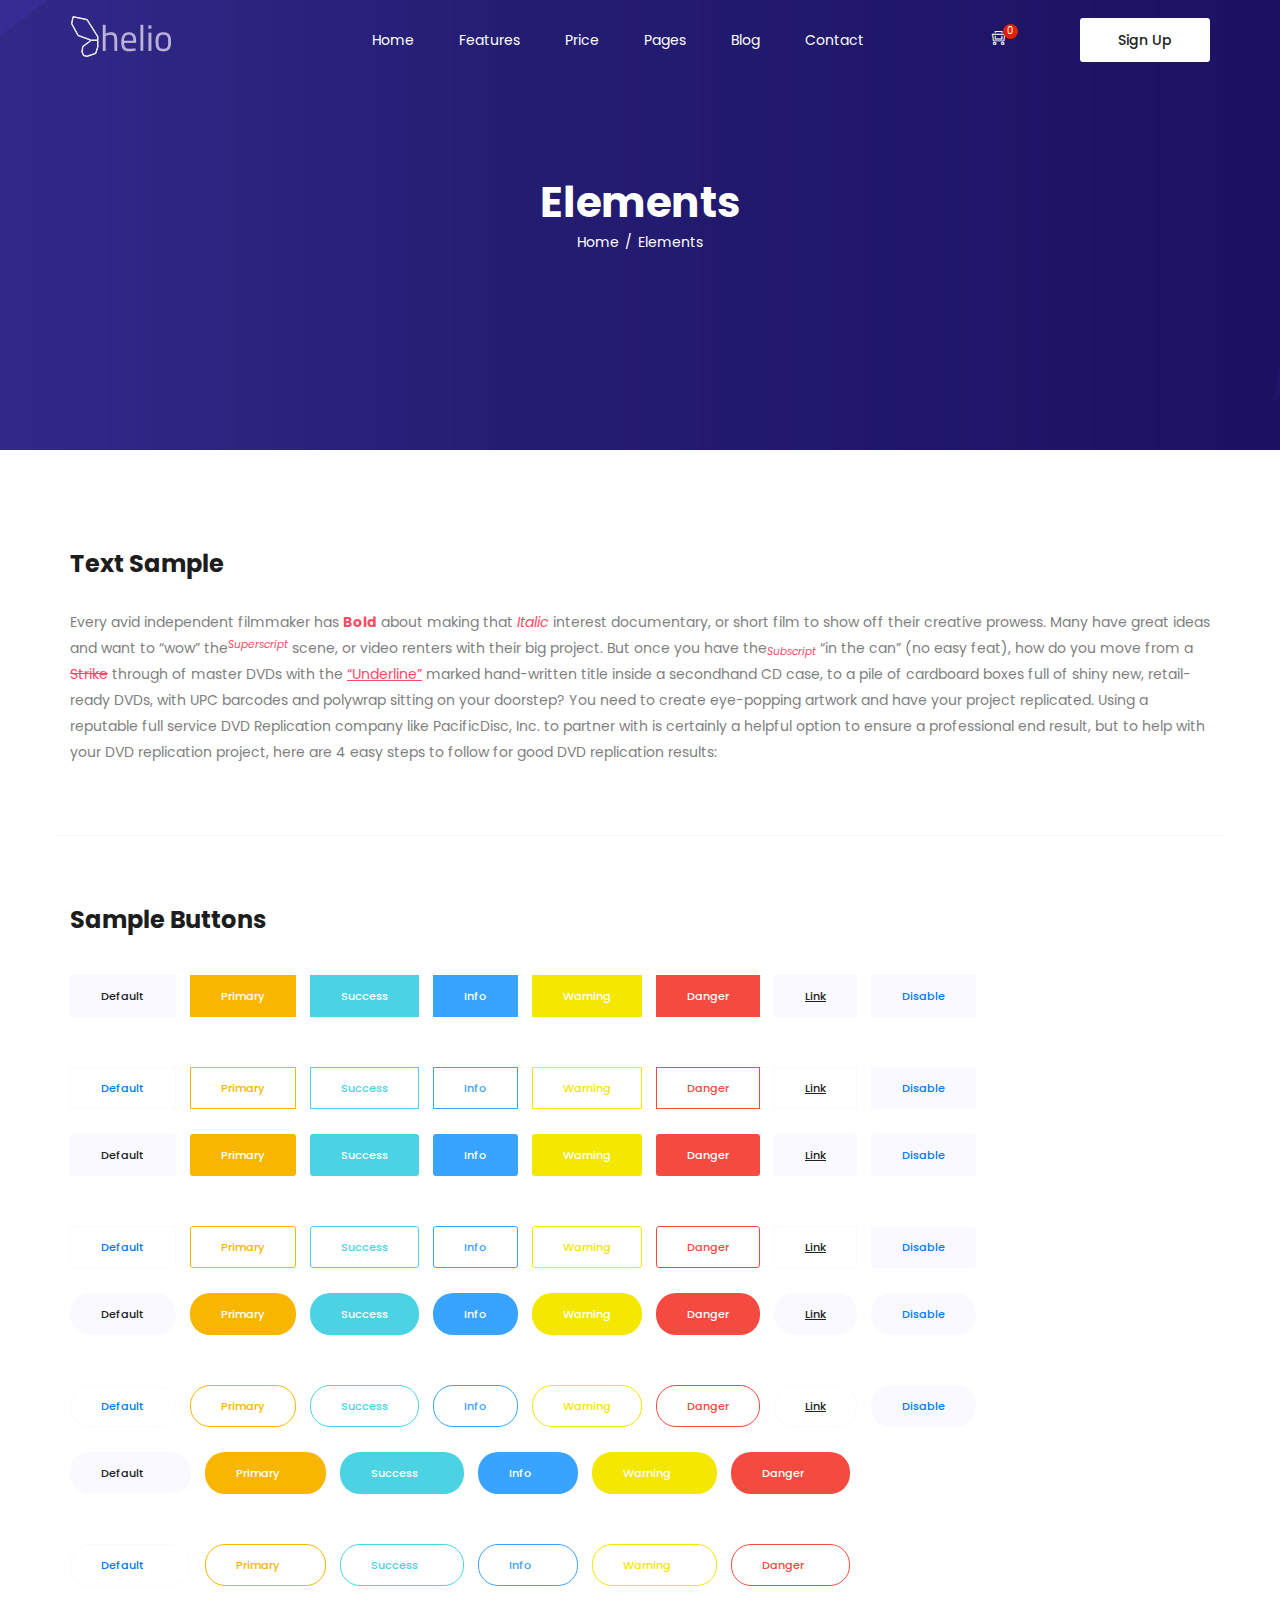
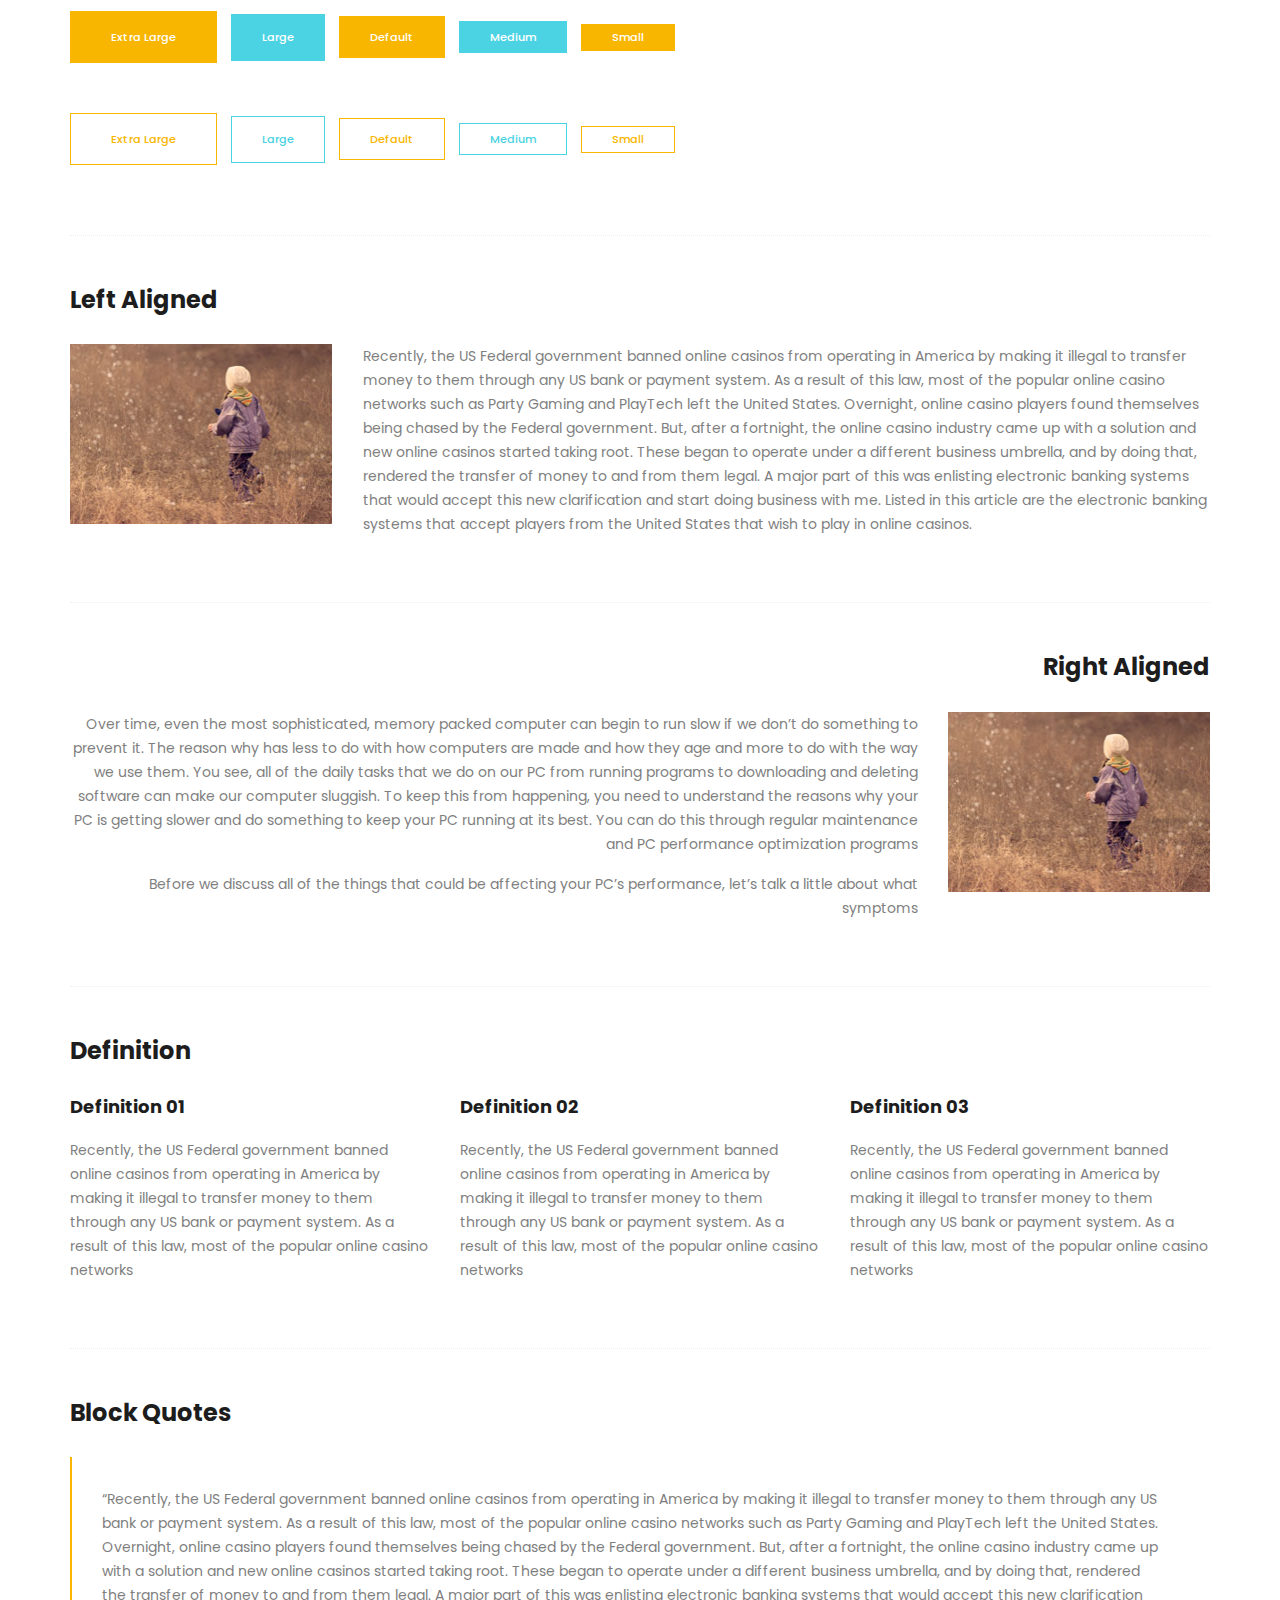
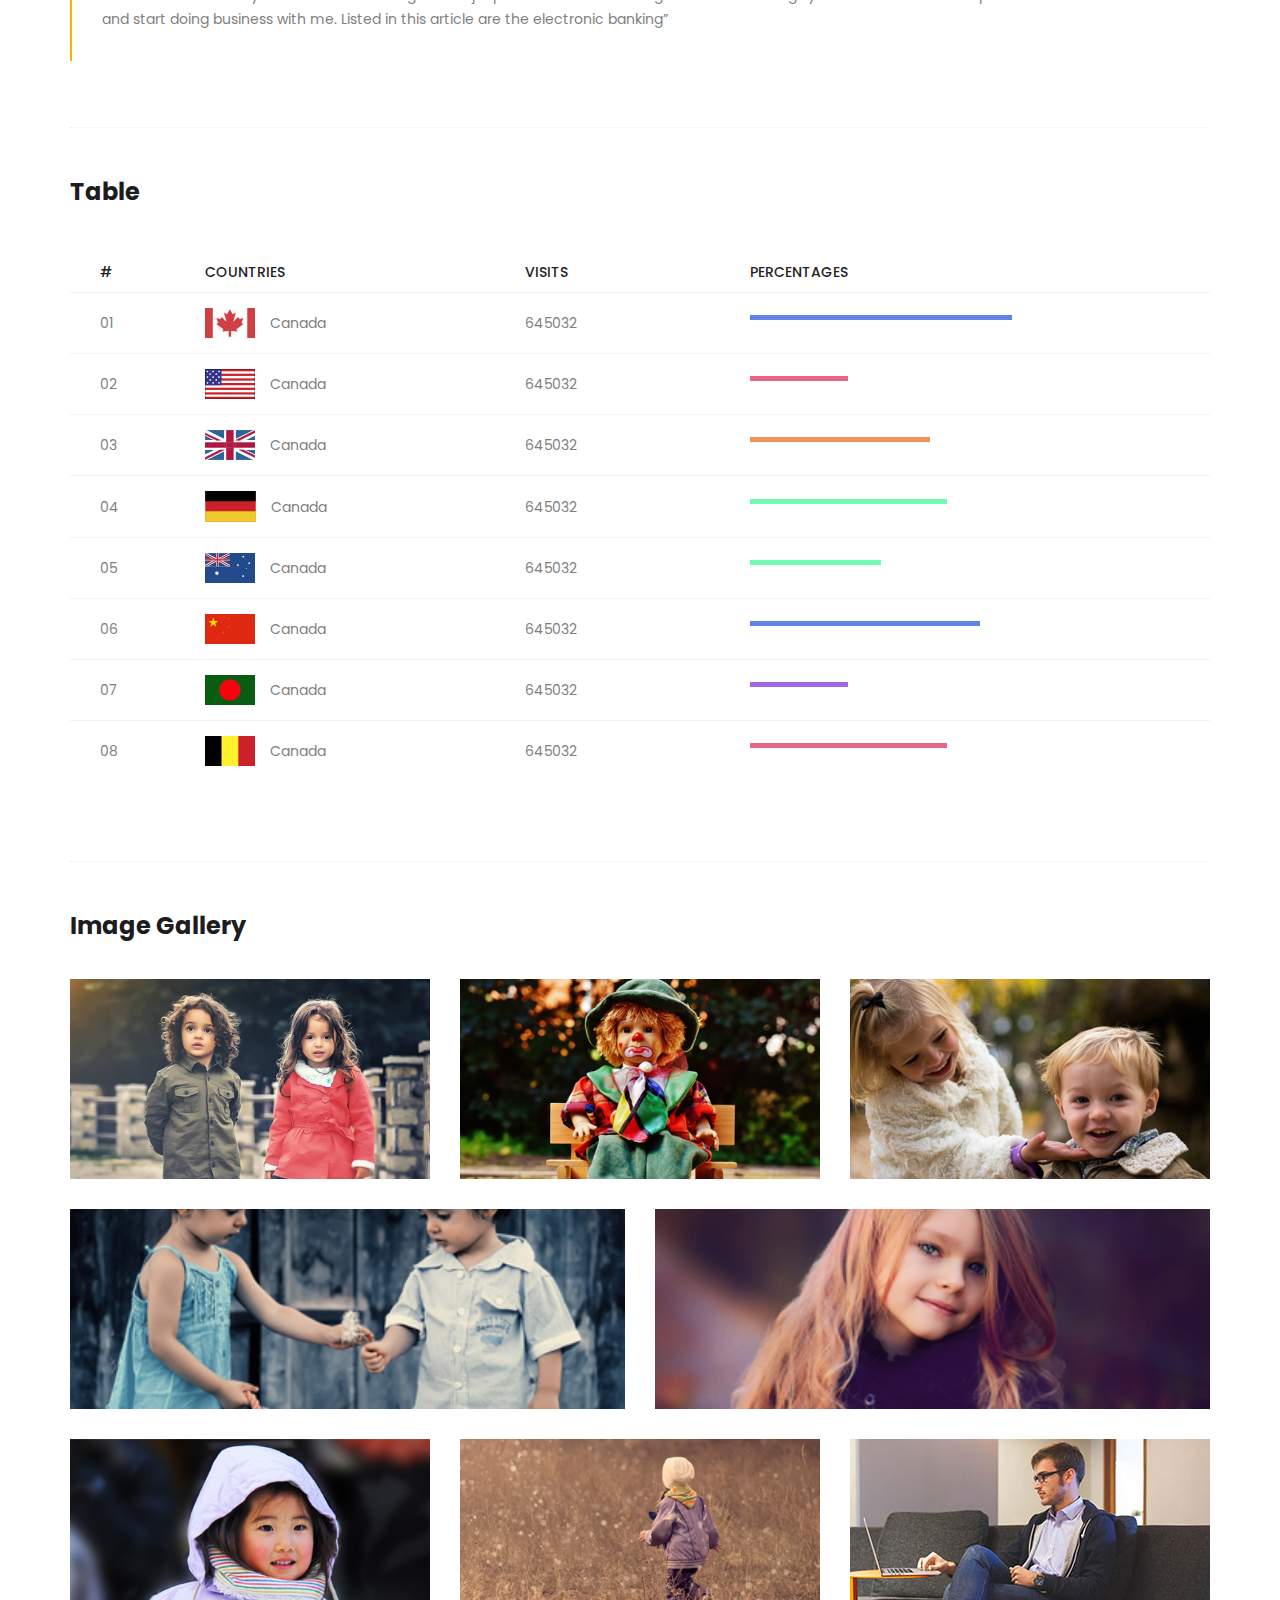
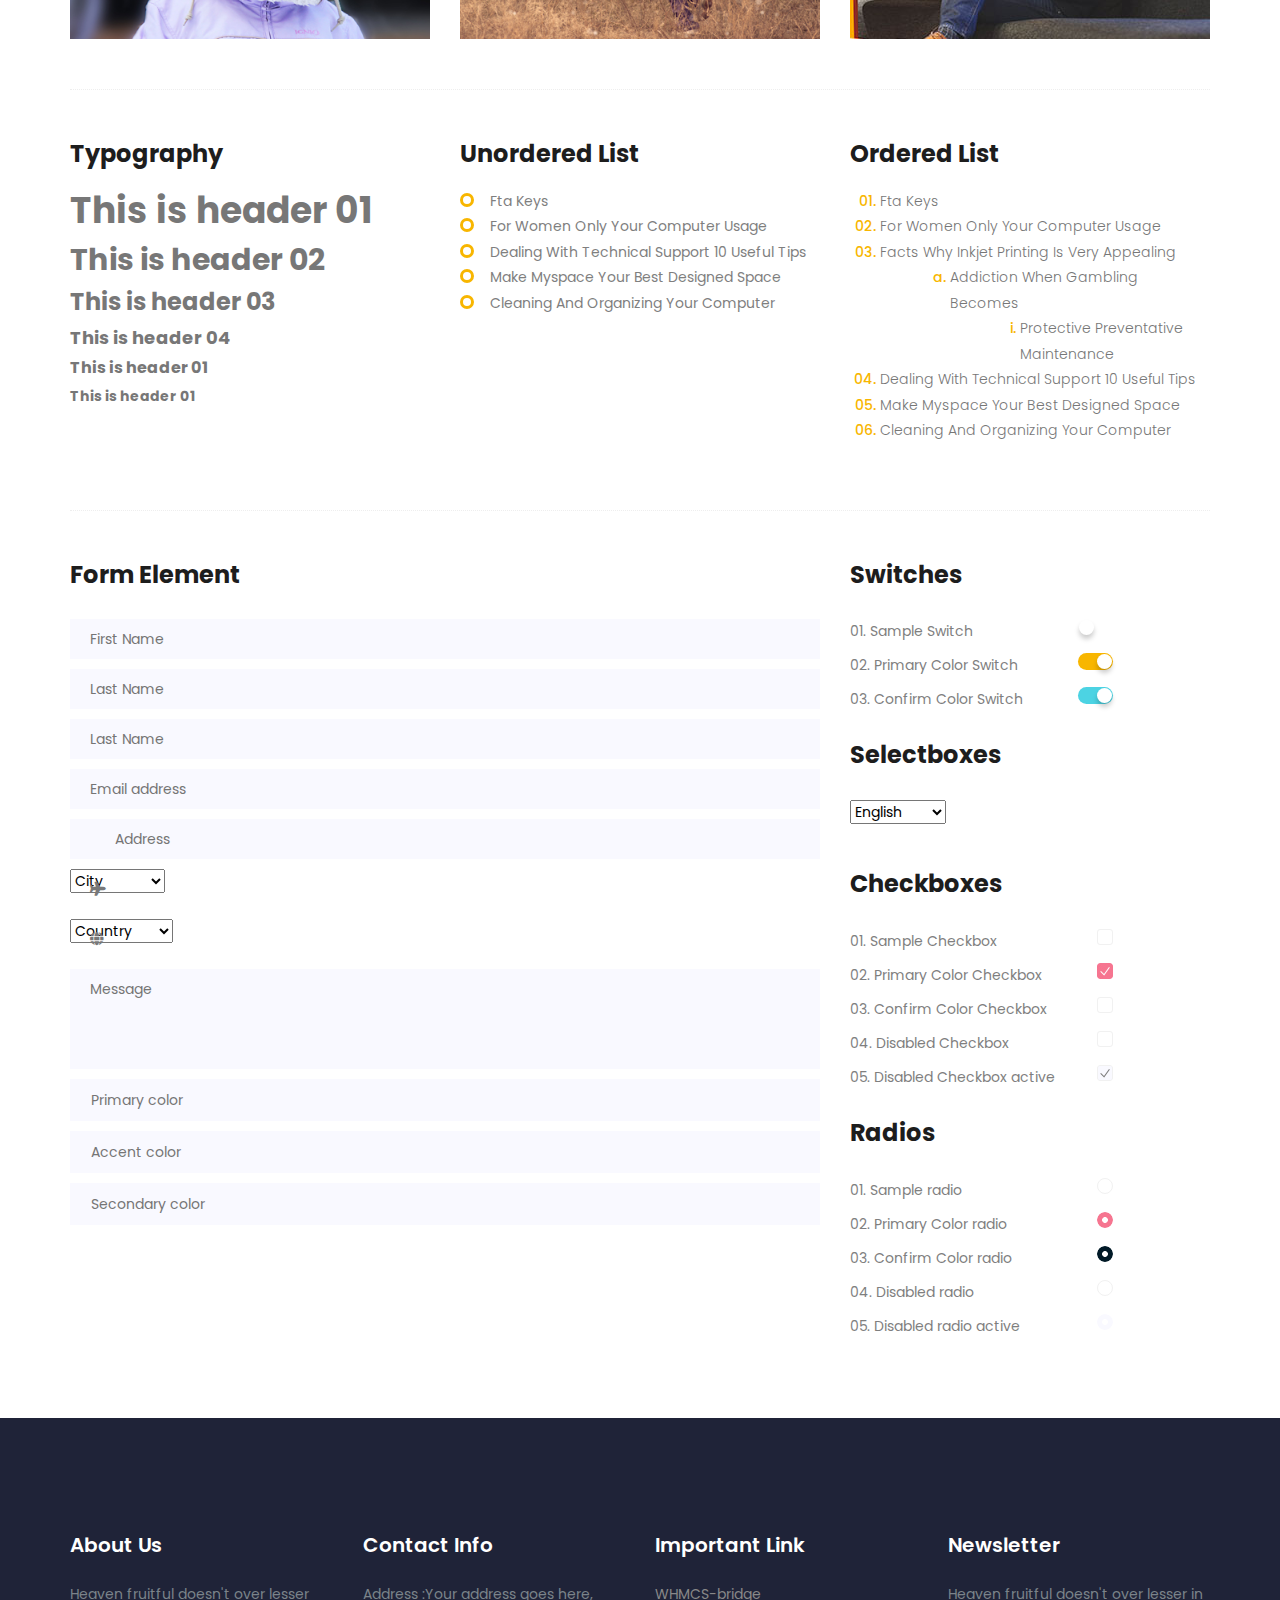
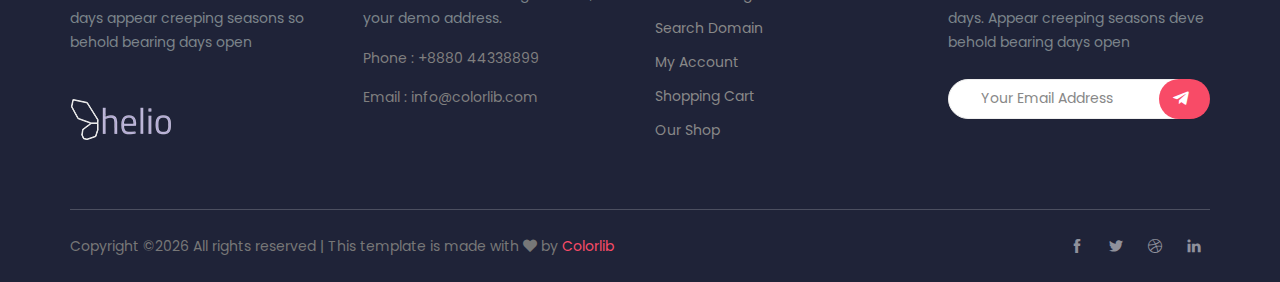
==== commit 00ecf98a: "pp" ====
--- a/element.html
+++ b/element.html
@@ -390,15 +390,7 @@
                   <ul class="unordered-list">
                     <li>Fta Keys</li>
                     <li>For Women Only Your Computer Usage</li>
-                    <li>Facts Why Inkjet Printing Is Very Appealing
-                      <ul>
-                        <li>Addiction When Gambling Becomes
-                          <ul>
-                            <li>Protective Preventative Maintenance</li>
-                          </ul>
-                        </li>
-                      </ul>
-                    </li>
+
                     <li>Dealing With Technical Support 10 Useful Tips</li>
                     <li>Make Myspace Your Best Designed Space</li>
                     <li>Cleaning And Organizing Your Computer</li>
--- a/css/style.css
+++ b/css/style.css
@@ -3108,7 +3108,7 @@
     width: 50%;
     height: 100%;
     background-image: url(../img/banner/about1.png);
-    background-position: top center;
+    background-position: top top;
     background-repeat: no-repeat;
     right: 0;
     top: 0; }
--- a/css/responsive.css
+++ b/css/responsive.css
@@ -54,7 +54,7 @@
 	}
 
 	.area-heading {
-		margin-bottom: 50px;
+		margin-bottom: 0px;
 	}
 
 	/* End Element Area css
